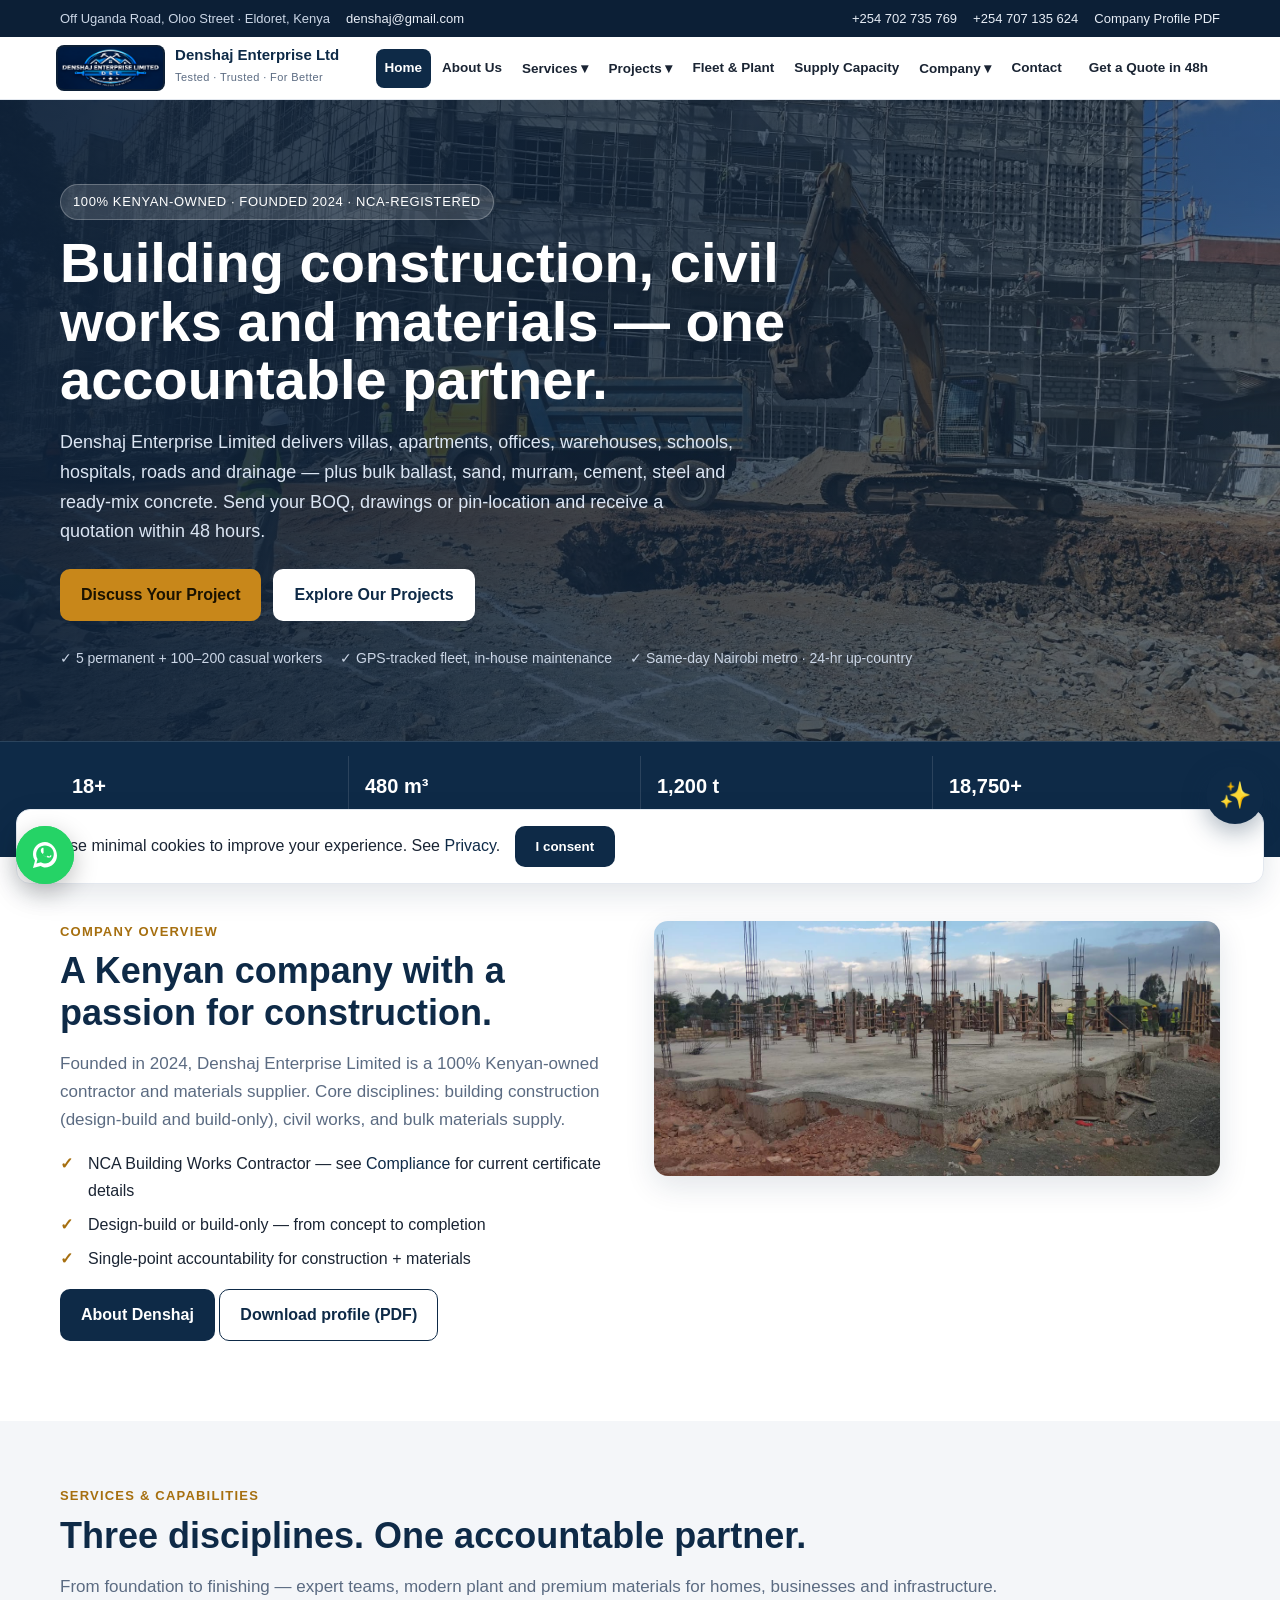
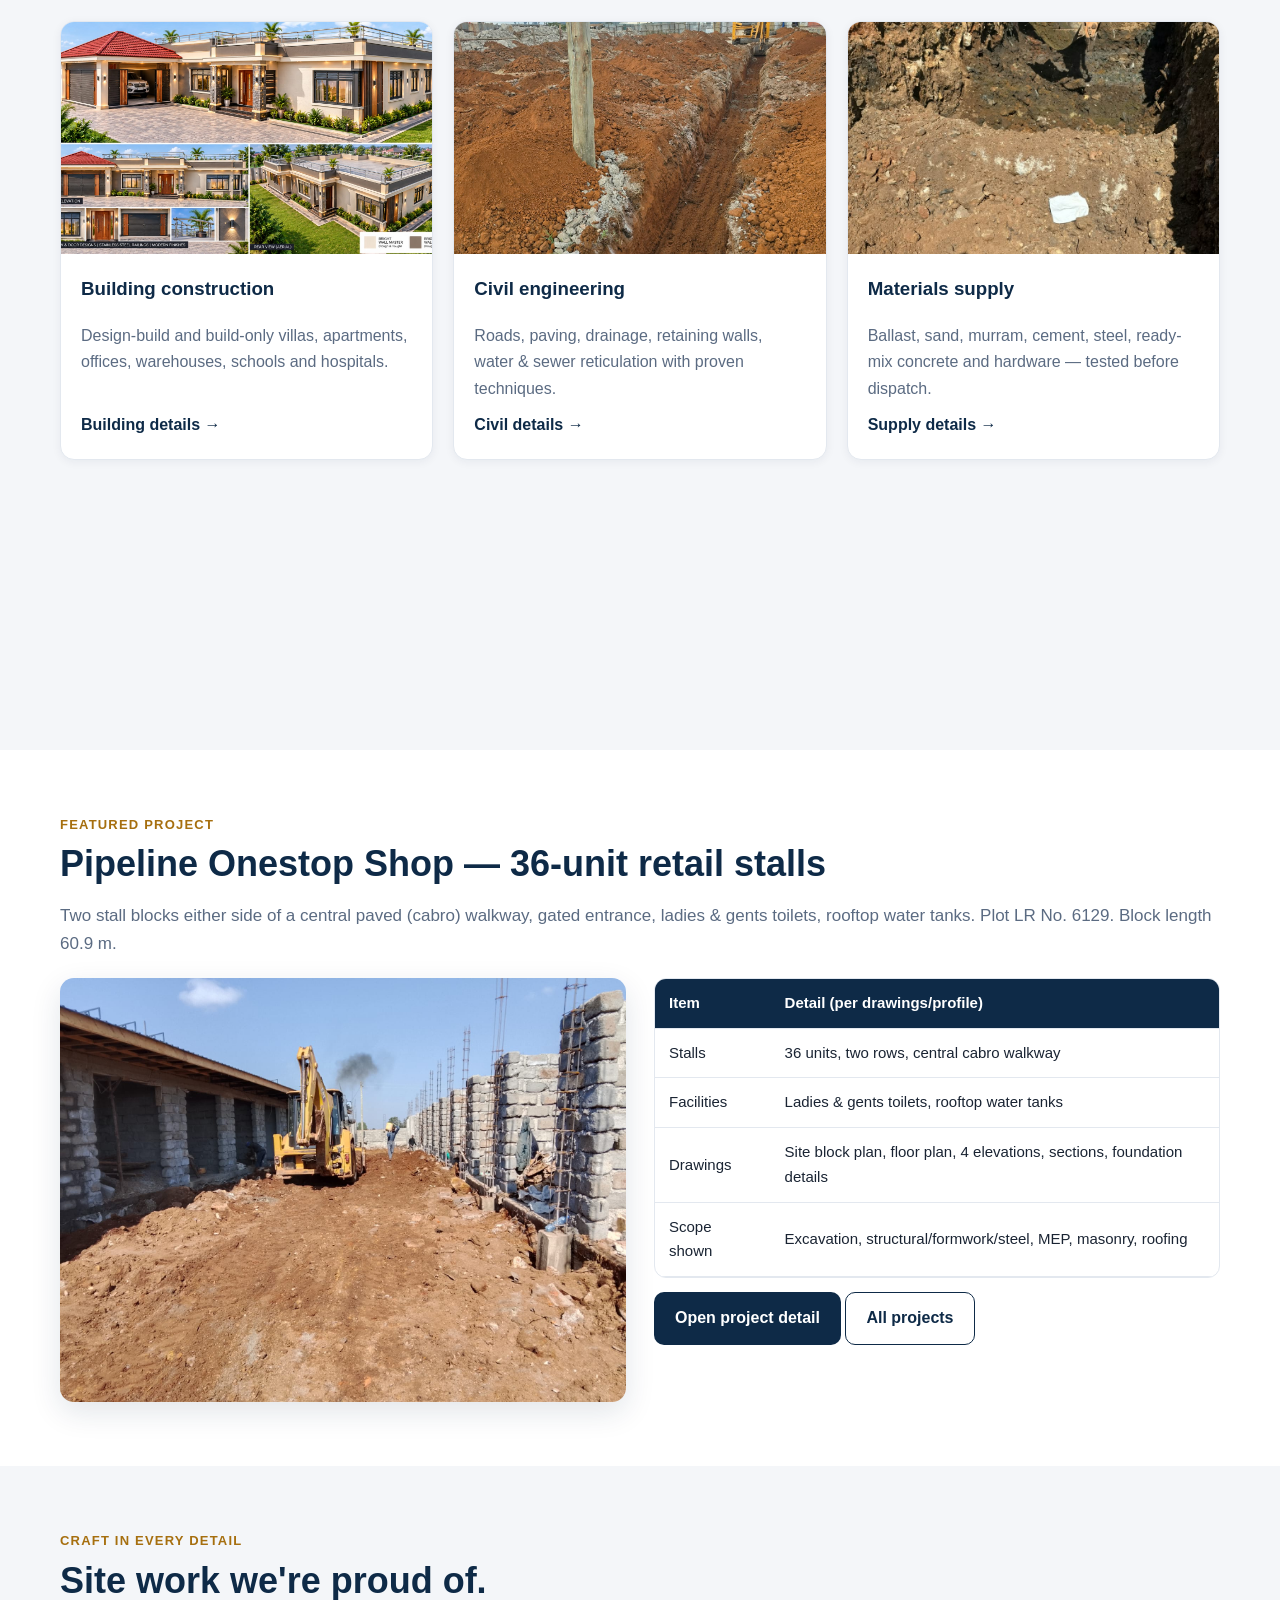
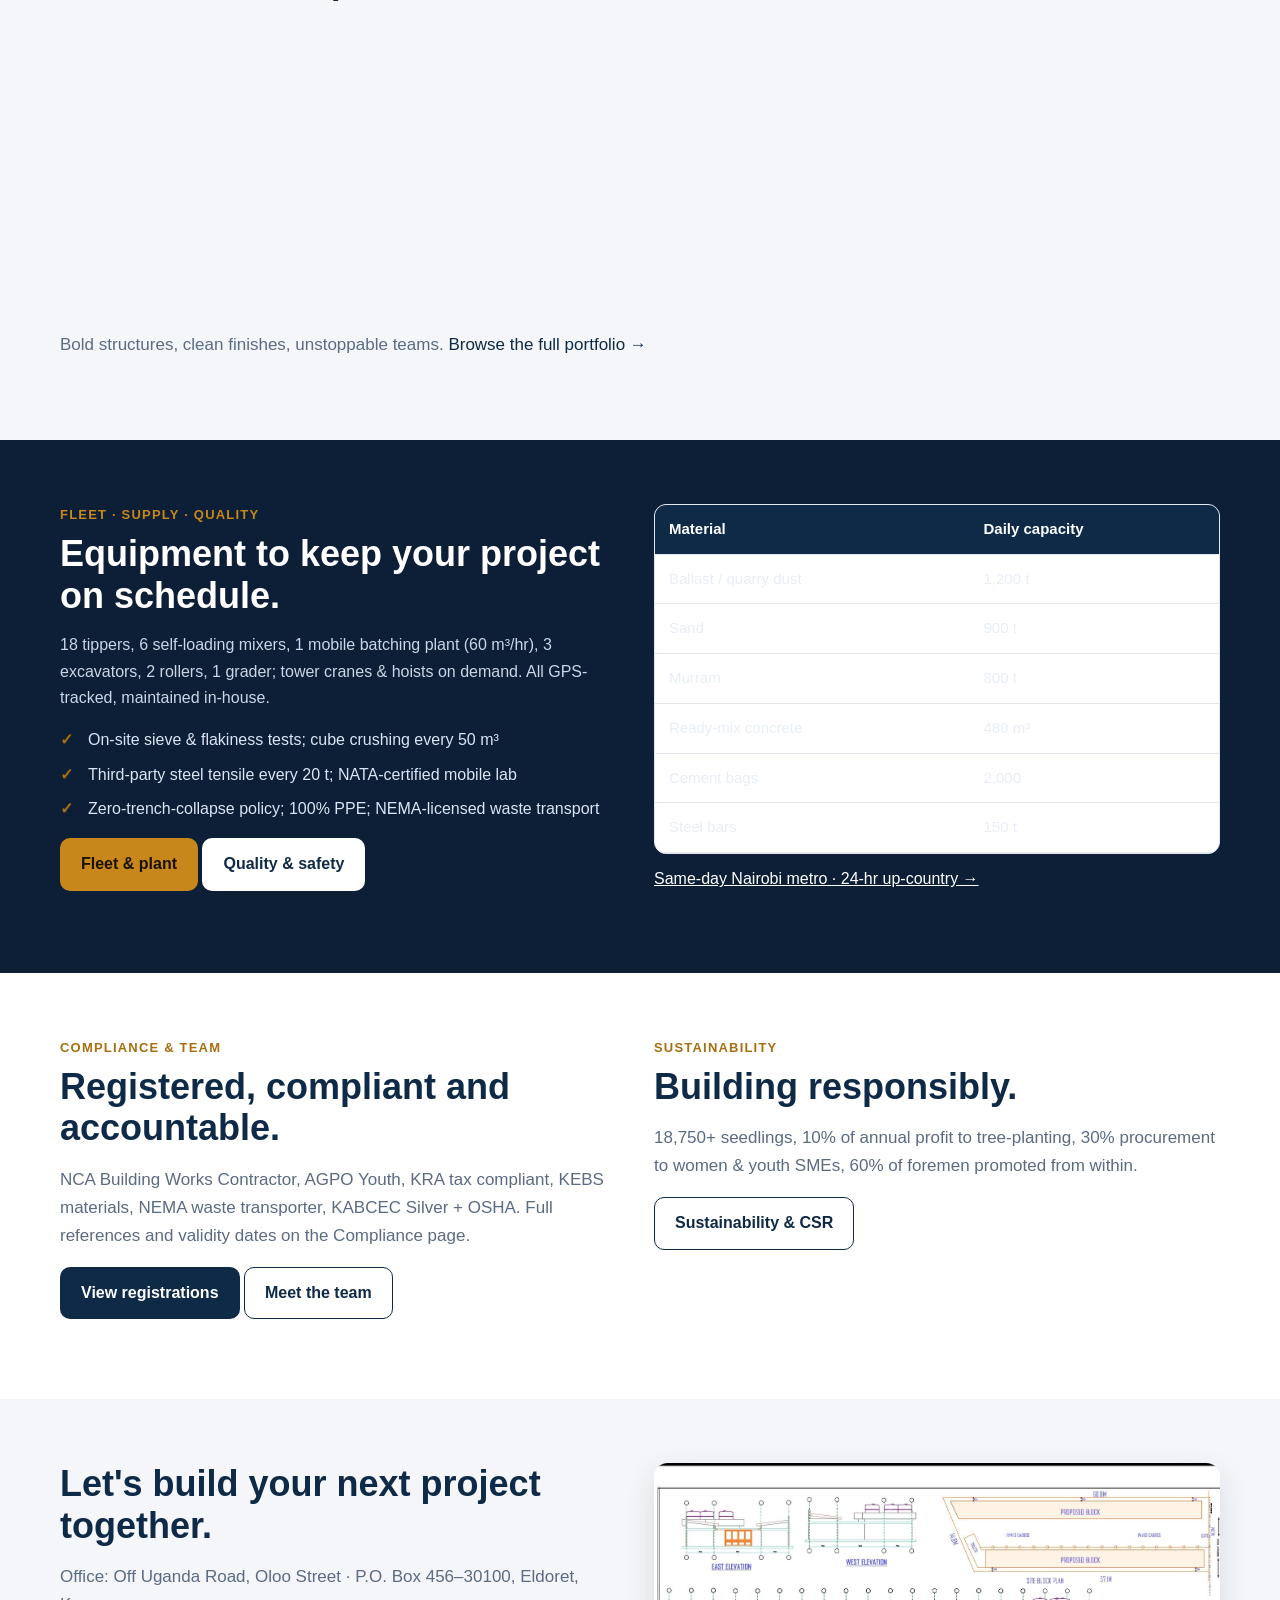
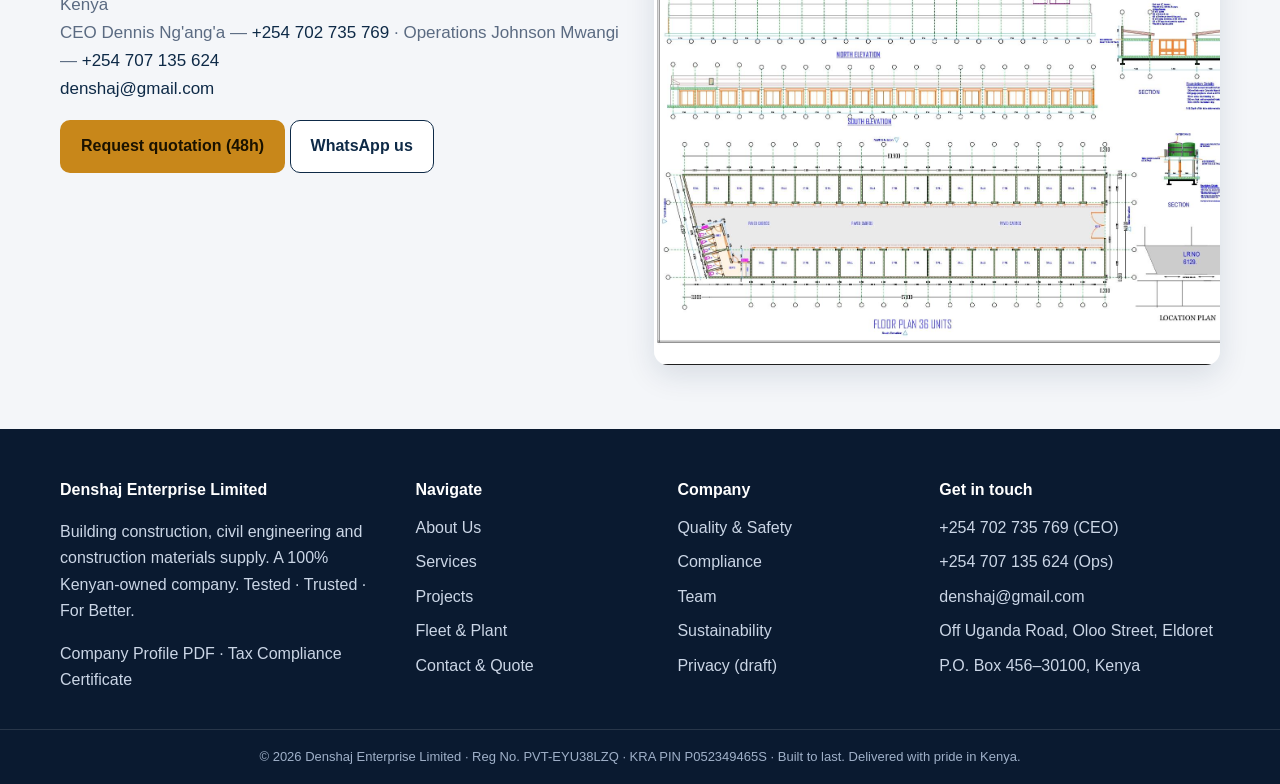
==== index.html @ f6a460dc "Denshaj Enterprise website: premium multi-page site with logo, NCA + AGPO + TCC certs, WhatsApp + AI" ====
<!doctype html>
<html lang="en-KE">
<head>
<meta charset="utf-8">
<meta name="viewport" content="width=device-width,initial-scale=1">
<title>Denshaj Enterprise Limited | Building Construction, Civil Engineering & Materials Supply in Kenya</title>
<meta name="description" content="Denshaj Enterprise Limited is a 100% Kenyan-owned NCA-registered contractor for building construction, civil works and bulk materials supply. Villas, apartments, offices, warehouses, schools, hospitals, roads and drainage. Eldoret, Kenya. Quotation within 48 hours.">
<link rel="icon" href="assets/img/denshaj-logo.png">
<link rel="stylesheet" href="css/style.css">
<meta property="og:title" content="Denshaj Enterprise Limited — Tested · Trusted · For Better">
<meta property="og:description" content="Building construction, civil engineering and construction materials supply. A 100% Kenyan-owned company.">
<meta property="og:type" content="website">
<meta property="og:image" content="assets/img/large-site-tipper-excavator.jpg">
<link rel="canonical" href="https://www.denshaj.co.ke/index.html">
<script type="application/ld+json">{"@context":"https://schema.org","@type":"GeneralContractor","name":"Denshaj Enterprise Limited","slogan":"Tested · Trusted · For Better","foundingDate":"2024","email":"denshaj@gmail.com","telephone":"+254702735769","address":{"@type":"PostalAddress","streetAddress":"Off Uganda Road, Oloo Street","addressLocality":"Eldoret","postalCode":"30100","addressCountry":"KE"},"areaServed":"Kenya"}</script>
</head>
<body>
<a class="skip" href="#main">Skip to content</a>
<div class="topbar"><div class="container">
<div class="tb-left"><span>Off Uganda Road, Oloo Street · Eldoret, Kenya</span><a href="mailto:denshaj@gmail.com">denshaj@gmail.com</a></div>
<div class="tb-right"><a href="tel:+254702735769">+254 702 735 769</a><a href="tel:+254707135624">+254 707 135 624</a><a href="assets/docs/Denshaj-Enterprise-Profile-2026.pdf">Company Profile PDF</a></div>
</div></div>
<header class="site-header"><div class="header-inner">
<a class="brand" href="index.html" aria-label="Denshaj Enterprise Limited home"><img class="brand-logo" src="assets/img/denshaj-logo.png" alt="Denshaj Enterprise Limited logo"><span class="brand-text"><strong>Denshaj Enterprise Ltd</strong><small>Tested · Trusted · For Better</small></span></a>
<button class="hamburger" id="navToggle" aria-expanded="false" aria-controls="mainNav" aria-label="Open menu">☰</button>
<nav class="main" id="mainNav" aria-label="Primary"><ul>
<li><a href="index.html">Home</a></li>
<li><a href="about.html">About Us</a></li>
<li class="has-drop"><button class="dropbtn" aria-expanded="false" aria-haspopup="true">Services ▾</button><div class="dropdown">
<a href="services.html">All services</a><a href="services.html#building">Building construction</a><a href="services.html#civil">Civil engineering</a><a href="services.html#materials">Materials supply</a><a href="services.html#mep">MEP services</a><a href="services.html#excavation">Excavation works</a><a href="services.html#structural">Structural, formwork & steel</a></div></li>
<li class="has-drop"><button class="dropbtn" aria-expanded="false" aria-haspopup="true">Projects ▾</button><div class="dropdown"><a href="projects.html">All projects</a><a href="project-pipeline.html">Pipeline Onestop Shop · 36 units</a><a href="projects.html#residential">Residential & design</a><a href="projects.html#structural">Structural & high-rise</a></div></li>
<li><a href="fleet.html">Fleet & Plant</a></li>
<li><a href="supply.html">Supply Capacity</a></li>
<li class="has-drop"><button class="dropbtn" aria-expanded="false" aria-haspopup="true">Company ▾</button><div class="dropdown"><a href="quality-safety.html">Quality & Safety</a><a href="compliance.html">Compliance</a><a href="team.html">Management & Team</a><a href="sustainability.html">Sustainability & CSR</a></div></li>
<li><a href="contact.html">Contact</a></li>
<li><a class="btn btn-primary" href="contact.html#quote" style="padding:10px 16px">Get a Quote in 48h</a></li>
</ul></nav>
</div></header>
<main id="main">
<section class="hero" aria-label="Introduction">
<div class="hero-media"><img src="assets/img/large-site-tipper-excavator.jpg" alt="Denshaj active construction site with tipper truck and Hyundai excavator in front of scaffolded multi-storey building" fetchpriority="high"></div>
<div class="hero-overlay" aria-hidden="true"></div>
<div class="hero-content">
<span class="eyebrow">100% Kenyan-owned · Founded 2024 · NCA-registered</span>
<h1>Building construction, civil works and materials — one accountable partner.</h1>
<p class="lead">Denshaj Enterprise Limited delivers villas, apartments, offices, warehouses, schools, hospitals, roads and drainage — plus bulk ballast, sand, murram, cement, steel and ready-mix concrete. Send your BOQ, drawings or pin-location and receive a quotation within 48 hours.</p>
<div class="hero-cta"><a class="btn btn-primary" href="contact.html#quote">Discuss Your Project</a><a class="btn btn-light" href="projects.html">Explore Our Projects</a></div>
<div class="hero-meta"><span>✓ 5 permanent + 100–200 casual workers</span><span>✓ GPS-tracked fleet, in-house maintenance</span><span>✓ Same-day Nairobi metro · 24-hr up-country</span></div>
</div>
</section>
<div class="strip" aria-label="Key figures"><div class="container">
<div><strong>18+</strong><span>Tippers (24-ton)</span></div>
<div><strong>480 m³</strong><span>Ready-mix / day</span></div>
<div><strong>1,200 t</strong><span>Ballast / day</span></div>
<div><strong>18,750+</strong><span>Trees planted</span></div>
</div></div>

<section class="section"><div class="container grid2">
<div data-reveal>
<div class="kicker">Company overview</div>
<h2>A Kenyan company with a passion for construction.</h2>
<p class="lead">Founded in 2024, Denshaj Enterprise Limited is a 100% Kenyan-owned contractor and materials supplier. Core disciplines: building construction (design-build and build-only), civil works, and bulk materials supply.</p>
<ul class="check"><li>NCA Building Works Contractor — see <a href="compliance.html">Compliance</a> for current certificate details</li><li>Design-build or build-only — from concept to completion</li><li>Single-point accountability for construction + materials</li></ul>
<p><a class="btn btn-dark" href="about.html">About Denshaj</a> <a class="btn btn-outline" href="assets/docs/Denshaj-Enterprise-Profile-2026.pdf">Download profile (PDF)</a></p>
</div>
<div class="split-img" data-reveal><img src="assets/img/foundation-slab-columns.jpg" alt="Foundation slab with reinforcement starter bars and column formwork, site team in high-visibility PPE" loading="lazy"></div>
</div></section>

<section class="section soft"><div class="container">
<div class="kicker">Services & capabilities</div>
<h2>Three disciplines. One accountable partner.</h2>
<p class="lead">From foundation to finishing — expert teams, modern plant and premium materials for homes, businesses and infrastructure.</p>
<div class="grid3" style="margin-top:20px">
<article class="card" data-reveal><img src="assets/img/residential-design-render.jpg" alt="Modern residential villa front elevation and rear aerial design render" loading="lazy"><div class="card-body"><h3>Building construction</h3><p>Design-build and build-only villas, apartments, offices, warehouses, schools and hospitals.</p><a class="card-link" href="services.html#building">Building details →</a></div></article>
<article class="card" data-reveal><img src="assets/img/excavation-trench-works.jpg" alt="Excavation trench works with backhoe loader levelling red soil" loading="lazy"><div class="card-body"><h3>Civil engineering</h3><p>Roads, paving, drainage, retaining walls, water & sewer reticulation with proven techniques.</p><a class="card-link" href="services.html#civil">Civil details →</a></div></article>
<article class="card" data-reveal><img src="assets/img/excavator-foundation-pit.jpg" alt="Hyundai excavator working in a foundation excavation with site supervisors" loading="lazy"><div class="card-body"><h3>Materials supply</h3><p>Ballast, sand, murram, cement, steel, ready-mix concrete and hardware — tested before dispatch.</p><a class="card-link" href="services.html#materials">Supply details →</a></div></article>
</div>
<div class="grid3" style="margin-top:20px">
<article class="card" data-reveal><div class="card-body"><h3>Excavation works</h3><p>Earthworks, levelling and foundation excavation with own excavators, tippers and GPS tracking.</p><a class="card-link" href="services.html#excavation">Excavation →</a></div></article>
<article class="card" data-reveal><div class="card-body"><h3>Structural · Formwork · Steel fixing</h3><p>Foundation slabs, columns, beams, column formwork, reinforcement and roof waterproofing.</p><a class="card-link" href="services.html#structural">Structural →</a></div></article>
<article class="card" data-reveal><div class="card-body"><h3>MEP services</h3><p>Mechanical, electrical and plumbing — e.g. toilets and rooftop water tanks on Pipeline scheme.</p><a class="card-link" href="services.html#mep">MEP →</a></div></article>
</div>
</div></section>

<section class="section"><div class="container">
<div class="kicker">Featured project</div>
<h2>Pipeline Onestop Shop — 36-unit retail stalls</h2>
<p class="lead">Two stall blocks either side of a central paved (cabro) walkway, gated entrance, ladies & gents toilets, rooftop water tanks. Plot LR No. 6129. Block length 60.9 m.</p>
<div class="grid2" style="margin-top:20px">
<div class="split-img"><img src="assets/img/pipeline-stalls-masonry.jpg" alt="Pipeline Onestop Shop stall blocks under construction with backhoe loader on central access" loading="lazy"></div>
<div><div class="table-wrap"><table><tr><th>Item</th><th>Detail (per drawings/profile)</th></tr>
<tr><td>Stalls</td><td>36 units, two rows, central cabro walkway</td></tr>
<tr><td>Facilities</td><td>Ladies & gents toilets, rooftop water tanks</td></tr>
<tr><td>Drawings</td><td>Site block plan, floor plan, 4 elevations, sections, foundation details</td></tr>
<tr><td>Scope shown</td><td>Excavation, structural/formwork/steel, MEP, masonry, roofing</td></tr></table></div>
<p style="margin-top:14px"><a class="btn btn-dark" href="project-pipeline.html">Open project detail</a> <a class="btn btn-outline" href="projects.html">All projects</a></p></div>
</div>
</div></section>

<section class="section soft"><div class="container">
<div class="kicker">Craft in every detail</div><h2>Site work we're proud of.</h2>
<div class="gallery" style="margin-top:18px">
<figure class="g-item" data-cat="structural" data-reveal><a href="assets/img/column-formwork-casting.jpg" data-lightbox data-full="assets/img/column-formwork-casting.jpg"><img src="assets/img/column-formwork-casting.jpg" alt="Column formwork and casting preparation with workers in PPE" loading="lazy"></a><figcaption>Column formwork — structural works</figcaption></figure>
<figure class="g-item" data-cat="structural" data-reveal><a href="assets/img/roof-waterproofing-membrane.jpg" data-lightbox data-full="assets/img/roof-waterproofing-membrane.jpg"><img src="assets/img/roof-waterproofing-membrane.jpg" alt="Torch-on bituminous roof waterproofing membrane rolls on roof slab" loading="lazy"></a><figcaption>Roof waterproofing — torch-on membrane</figcaption></figure>
<figure class="g-item" data-cat="civil" data-reveal><a href="assets/img/multistorey-building-urban.jpg" data-lightbox data-full="assets/img/multistorey-building-urban.jpg"><img src="assets/img/multistorey-building-urban.jpg" alt="Multi-storey building with arched windows during construction in dense urban setting" loading="lazy"></a><figcaption>Multi-storey structure — urban site</figcaption></figure>
</div>
<p class="lead" style="margin-top:14px">Bold structures, clean finishes, unstoppable teams. <a href="projects.html">Browse the full portfolio →</a></p>
</div></section>

<section class="section dark"><div class="container grid2">
<div><div class="kicker" style="color:var(--accent)">Fleet · Supply · Quality</div>
<h2>Equipment to keep your project on schedule.</h2>
<p style="color:#cbd6e6">18 tippers, 6 self-loading mixers, 1 mobile batching plant (60 m³/hr), 3 excavators, 2 rollers, 1 grader; tower cranes & hoists on demand. All GPS-tracked, maintained in-house.</p>
<ul class="check" style="color:#dbe5f3"><li>On-site sieve & flakiness tests; cube crushing every 50 m³</li><li>Third-party steel tensile every 20 t; NATA-certified mobile lab</li><li>Zero-trench-collapse policy; 100% PPE; NEMA-licensed waste transport</li></ul>
<p><a class="btn btn-primary" href="fleet.html">Fleet & plant</a> <a class="btn btn-light" href="quality-safety.html">Quality & safety</a></p></div>
<div><div class="table-wrap"><table><tr><th>Material</th><th>Daily capacity</th></tr><tr><td>Ballast / quarry dust</td><td>1,200 t</td></tr><tr><td>Sand</td><td>900 t</td></tr><tr><td>Murram</td><td>800 t</td></tr><tr><td>Ready-mix concrete</td><td>480 m³</td></tr><tr><td>Cement bags</td><td>2,000</td></tr><tr><td>Steel bars</td><td>150 t</td></tr></table></div><p style="margin-top:12px"><a href="supply.html" style="color:#fff;text-decoration:underline">Same-day Nairobi metro · 24-hr up-country →</a></p></div>
</div></section>

<section class="section"><div class="container grid2">
<div><div class="kicker">Compliance & team</div><h2>Registered, compliant and accountable.</h2><p class="lead">NCA Building Works Contractor, AGPO Youth, KRA tax compliant, KEBS materials, NEMA waste transporter, KABCEC Silver + OSHA. Full references and validity dates on the Compliance page.</p><p><a class="btn btn-dark" href="compliance.html">View registrations</a> <a class="btn btn-outline" href="team.html">Meet the team</a></p></div>
<div><div class="kicker">Sustainability</div><h2>Building responsibly.</h2><p class="lead">18,750+ seedlings, 10% of annual profit to tree-planting, 30% procurement to women & youth SMEs, 60% of foremen promoted from within.</p><p><a class="btn btn-outline" href="sustainability.html">Sustainability & CSR</a></p></div>
</div></section>

<section class="section soft"><div class="container grid2">
<div><h2>Let's build your next project together.</h2><p class="lead">Office: Off Uganda Road, Oloo Street · P.O. Box 456–30100, Eldoret, Kenya<br>CEO Dennis Ng'ang'a — <a href="tel:+254702735769">+254 702 735 769</a> · Operations Johnson Mwangi — <a href="tel:+254707135624">+254 707 135 624</a><br><a href="mailto:denshaj@gmail.com">denshaj@gmail.com</a></p><p><a class="btn btn-primary" href="contact.html#quote">Request quotation (48h)</a> <a class="btn btn-outline" href="https://wa.me/254702735769" target="_blank" rel="noopener">WhatsApp us</a></p></div>
<div class="split-img"><img src="assets/img/pipeline-technical-drawings.jpg" alt="Pipeline Onestop Shop technical drawing sheet with site block plan, floor plan and elevations" loading="lazy"></div>
</div></section>
</main>
<footer><div class="foot-grid">
<div><h4>Denshaj Enterprise Limited</h4><p>Building construction, civil engineering and construction materials supply. A 100% Kenyan-owned company. Tested · Trusted · For Better.</p><p><a href="assets/docs/Denshaj-Enterprise-Profile-2026.pdf">Company Profile PDF</a> · <a href="assets/docs/Tax-Compliance-Certificate.pdf">Tax Compliance Certificate</a></p></div>
<div><h4>Navigate</h4><ul><li><a href="about.html">About Us</a></li><li><a href="services.html">Services</a></li><li><a href="projects.html">Projects</a></li><li><a href="fleet.html">Fleet & Plant</a></li><li><a href="contact.html">Contact & Quote</a></li></ul></div>
<div><h4>Company</h4><ul><li><a href="quality-safety.html">Quality & Safety</a></li><li><a href="compliance.html">Compliance</a></li><li><a href="team.html">Team</a></li><li><a href="sustainability.html">Sustainability</a></li><li><a href="privacy.html">Privacy (draft)</a></li></ul></div>
<div><h4>Get in touch</h4><ul><li><a href="tel:+254702735769">+254 702 735 769 (CEO)</a></li><li><a href="tel:+254707135624">+254 707 135 624 (Ops)</a></li><li><a href="mailto:denshaj@gmail.com">denshaj@gmail.com</a></li><li>Off Uganda Road, Oloo Street, Eldoret</li><li>P.O. Box 456–30100, Kenya</li></ul></div>
</div><div class="foot-bottom">© <span data-year>2026</span> Denshaj Enterprise Limited · Reg No. PVT-EYU38LZQ · KRA PIN P052349465S · Built to last. Delivered with pride in Kenya.</div></footer>
<div class="lightbox" id="lightbox" role="dialog" aria-label="Image viewer"><img id="lightboxImg" src="" alt=""></div>
<div class="cookie" id="cookieBar" role="dialog" aria-label="Cookies">We use minimal cookies to improve your experience. See <a href="privacy.html">Privacy</a>. <button class="btn btn-dark" id="cookieOk" style="margin-left:10px">I consent</button></div>
<button class="backtop" id="backTop" aria-label="Back to top">↑</button>
<script src="js/main.js"></script>
</body></html>
---- css/style.css ----
:root{
  --navy:#0e2a47; --navy-2:#132f4d; --ink:#1a2433; --muted:#5b6b82;
  --line:#e3e8ef; --bg:#ffffff; --bg-soft:#f4f6f9; --bg-dark:#0c1f36;
  --accent:#c8871a; --accent-2:#a66f0f; --red:#a6192e;
  --radius:14px; --max:1200px; --shadow:0 10px 30px rgba(14,42,71,.12);
  --font: "Inter","Segoe UI",-apple-system,BlinkMacSystemFont,Roboto,Helvetica,Arial,sans-serif;
}
*{box-sizing:border-box}
html{scroll-behavior:smooth}
body{margin:0;font-family:var(--font);color:var(--ink);line-height:1.65;background:var(--bg);font-size:16px}
img{max-width:100%;height:auto;display:block}
a{color:var(--navy);text-decoration:none}
a:hover{color:var(--accent-2)}
.container{max-width:var(--max);margin:0 auto;padding:0 20px}
.skip{position:absolute;left:-9999px;top:0;background:#000;color:#fff;padding:8px 14px;z-index:200}
.skip:focus{left:8px;top:8px}
/* utility topbar */
.topbar{background:var(--bg-dark);color:#cbd6e6;font-size:13px}
.topbar .container{display:flex;justify-content:space-between;align-items:center;gap:12px;padding-top:8px;padding-bottom:8px;flex-wrap:wrap}
.topbar a{color:#e8eef7}.topbar a:hover{color:#fff}
.topbar .tb-left,.topbar .tb-right{display:flex;gap:16px;align-items:center;flex-wrap:wrap}
/* header — compact fit */
.site-header{position:sticky;top:0;z-index:100;background:#fff;border-bottom:1px solid var(--line)}
.header-inner{display:flex;align-items:center;gap:12px;padding:8px 16px;max-width:var(--max);margin:0 auto}
.brand{display:flex;align-items:center;gap:10px;flex-shrink:0}
.brand-logo{height:46px;width:auto;border-radius:8px;background:var(--bg-dark);padding:2px}
.brand-mark{width:40px;height:40px;border-radius:10px;background:var(--navy);color:#fff;display:grid;place-items:center;font-weight:800;font-size:18px;letter-spacing:.5px}
.brand-mark span{color:var(--accent)}
.brand-text strong{display:block;font-size:15px;line-height:1.1;color:var(--navy);white-space:nowrap}
.brand-text small{color:var(--muted);font-size:11px;letter-spacing:.4px;white-space:nowrap}
nav.main{margin-left:auto;min-width:0}
nav.main ul{display:flex;gap:2px;list-style:none;margin:0;padding:0;align-items:center;flex-wrap:nowrap}
nav.main a,nav.main button.dropbtn{display:block;padding:8px 9px;border-radius:8px;color:var(--ink);font-weight:600;font-size:13.5px;background:none;border:0;cursor:pointer;white-space:nowrap}
nav.main a:hover,nav.main button.dropbtn:hover{background:var(--bg-soft);color:var(--navy)}
nav.main a.active{background:var(--navy);color:#fff}
.has-drop{position:relative}
.dropdown{position:absolute;top:100%;left:0;min-width:260px;background:#fff;border:1px solid var(--line);border-radius:12px;box-shadow:var(--shadow);padding:8px;display:none}
.has-drop.open .dropdown{display:block}
.dropdown a{display:block;padding:10px 12px;font-weight:500}
.btn{display:inline-block;padding:12px 20px;border-radius:10px;font-weight:700;border:1px solid transparent;cursor:pointer}
.btn-primary{background:var(--accent);color:#1a1200}
.btn-primary:hover{background:var(--accent-2);color:#fff}
.btn-dark{background:var(--navy);color:#fff}
.btn-dark:hover{background:var(--navy-2)}
.btn-outline{border-color:var(--navy);color:var(--navy);background:#fff}
.btn-outline:hover{background:var(--navy);color:#fff}
.btn-light{background:#fff;color:var(--navy)}
.hamburger{display:none;margin-left:auto;background:none;border:1px solid var(--line);border-radius:10px;padding:10px 12px;font-size:18px}
/* hero — large corporate banner */
.hero{position:relative;background:var(--bg-dark);color:#fff;overflow:hidden}
.hero-media{position:absolute;inset:0}
.hero-media img{width:100%;height:100%;object-fit:cover;opacity:.55}
.hero-overlay{position:absolute;inset:0;background:linear-gradient(90deg,rgba(12,31,54,.88) 0%,rgba(12,31,54,.55) 55%,rgba(12,31,54,.25) 100%)}
.hero-content{position:relative;padding:84px 20px 70px;max-width:var(--max);margin:0 auto}
.eyebrow{display:inline-block;background:rgba(255,255,255,.14);border:1px solid rgba(255,255,255,.25);padding:6px 12px;border-radius:999px;font-size:13px;letter-spacing:.6px;text-transform:uppercase;margin-bottom:14px}
.hero h1{font-size:clamp(32px,5vw,56px);line-height:1.05;margin:0 0 14px;max-width:760px}
.hero p.lead{font-size:18px;max-width:680px;color:#dbe5f3}
.hero-cta{display:flex;gap:12px;flex-wrap:wrap;margin-top:22px}
.hero-meta{display:flex;gap:18px;flex-wrap:wrap;margin-top:26px;font-size:14px;color:#cbd6e6}
/* stats strip */
.strip{background:var(--navy);color:#e8eef7;border-top:1px solid rgba(255,255,255,.12)}
.strip .container{display:grid;grid-template-columns:repeat(4,1fr);gap:0}
.strip div{padding:14px 16px;border-left:1px solid rgba(255,255,255,.12)}
.strip div:first-child{border-left:0}
.strip strong{display:block;font-size:20px;color:#fff}
.strip span{font-size:13px;color:#b9c7dc}
/* sections */
.section{padding:64px 0}
.section.soft{background:var(--bg-soft)}
.section.dark{background:var(--bg-dark);color:#e8eef7}
.section.dark h2,.section.dark h3{color:#fff}
h2{font-size:clamp(26px,3.4vw,36px);line-height:1.15;color:var(--navy);margin:0 0 12px}
h3{color:var(--navy);margin:0 0 8px}
.kicker{color:var(--accent-2);font-weight:800;letter-spacing:1.2px;text-transform:uppercase;font-size:13px;margin-bottom:8px}
.lead{color:var(--muted);font-size:17px}
.grid2{display:grid;grid-template-columns:1fr 1fr;gap:28px;align-items:start}
.grid3{display:grid;grid-template-columns:repeat(3,1fr);gap:20px}
.grid4{display:grid;grid-template-columns:repeat(4,1fr);gap:16px}
.card{background:#fff;border:1px solid var(--line);border-radius:var(--radius);overflow:hidden;box-shadow:0 2px 10px rgba(14,42,71,.06);display:flex;flex-direction:column}
.card img{aspect-ratio:16/10;object-fit:cover;width:100%}
.card-body{padding:20px;display:flex;flex-direction:column;gap:10px;flex:1}
.card-body p{margin:0;color:var(--muted)}
.card-link{margin-top:auto;font-weight:700;color:var(--navy)}
.split-img{border-radius:var(--radius);overflow:hidden;box-shadow:var(--shadow)}
.split-img img{width:100%;height:100%;object-fit:cover}
.stat-grid{display:grid;grid-template-columns:repeat(4,1fr);gap:16px;margin-top:24px}
.stat{background:#fff;border:1px solid var(--line);border-radius:12px;padding:18px}
.stat strong{font-size:28px;color:var(--navy);display:block;line-height:1}
.stat span{color:var(--muted);font-size:14px}
.table-wrap{overflow:auto;border:1px solid var(--line);border-radius:12px;background:#fff}
table{width:100%;border-collapse:collapse;font-size:15px}
th,td{text-align:left;padding:12px 14px;border-bottom:1px solid var(--line)}
th{background:var(--navy);color:#fff}
.badge{display:inline-block;background:#eef3f9;border:1px solid var(--line);color:var(--navy);border-radius:999px;padding:4px 10px;font-size:13px;font-weight:700}
ul.check{list-style:none;padding:0;margin:12px 0}
ul.check li{padding-left:28px;position:relative;margin:8px 0}
ul.check li::before{content:"✓";position:absolute;left:0;top:0;color:var(--accent-2);font-weight:800}
/* gallery / filters */
.filters{display:flex;gap:10px;flex-wrap:wrap;margin:18px 0}
.filters button{border:1px solid var(--line);background:#fff;padding:9px 14px;border-radius:999px;cursor:pointer;font-weight:600}
.filters button.active{background:var(--navy);color:#fff;border-color:var(--navy)}
.gallery{display:grid;grid-template-columns:repeat(3,1fr);gap:16px}
.g-item{border-radius:12px;overflow:hidden;border:1px solid var(--line);background:#fff;cursor:pointer}
.g-item img{aspect-ratio:4/3;object-fit:cover;width:100%}
.g-item figcaption{padding:10px 12px;font-size:14px;color:var(--muted)}
/* forms */
form.enquiry{background:#fff;border:1px solid var(--line);border-radius:var(--radius);padding:24px;box-shadow:var(--shadow)}
label{font-weight:600;display:block;margin:12px 0 6px}
input,select,textarea{width:100%;padding:12px;border:1px solid var(--line);border-radius:10px;font:inherit}
input:focus,select:focus,textarea:focus{outline:3px solid rgba(200,135,26,.3);border-color:var(--accent)}
.error{color:#9b1c1c;font-size:14px}.success{background:#e6f4ea;border:1px solid #a3d9b1;color:#14532d;padding:12px;border-radius:10px;margin-top:12px}
/* footer */
footer{background:#0a1a30;color:#cbd6e6;margin-top:0}
.foot-grid{max-width:var(--max);margin:0 auto;padding:48px 20px 20px;display:grid;grid-template-columns:1.4fr 1fr 1fr 1.2fr;gap:28px}
footer h4{color:#fff;margin:0 0 12px;font-size:16px}
footer a{color:#cbd6e6}footer a:hover{color:#fff}
footer ul{list-style:none;margin:0;padding:0}footer li{margin:8px 0}
.foot-bottom{border-top:1px solid rgba(255,255,255,.12);padding:16px 20px;text-align:center;font-size:13px;color:#9fb0c8}
/* utilities */
.breadcrumb{font-size:14px;color:var(--muted);margin:0 0 12px}
.page-hero{background:var(--bg-dark);color:#fff;padding:56px 0;position:relative;overflow:hidden}
.page-hero img.bg{position:absolute;inset:0;width:100%;height:100%;object-fit:cover;opacity:.28}
.page-hero .container{position:relative}
.lightbox{position:fixed;inset:0;background:rgba(0,0,0,.8);display:none;place-items:center;z-index:300;padding:20px}
.lightbox.open{display:grid}
.lightbox img{max-height:82vh;border-radius:12px}
.cookie{position:fixed;left:16px;right:16px;bottom:16px;background:#fff;border:1px solid var(--line);border-radius:14px;box-shadow:var(--shadow);padding:16px;display:none;z-index:250}
.cookie.show{display:block}
.backtop{position:fixed;right:16px;bottom:16px;background:var(--navy);color:#fff;border:0;border-radius:50%;width:48px;height:48px;display:none;cursor:pointer;font-size:20px;z-index:200}
.backtop.show{display:block}
:focus-visible{outline:3px solid var(--accent);outline-offset:2px}
@media (max-width:980px){
  .grid2,.grid3,.foot-grid{grid-template-columns:1fr 1fr}
  .grid4,.stat-grid,.strip .container{grid-template-columns:1fr 1fr}
  .gallery{grid-template-columns:1fr 1fr}
  nav.main{display:none}
  nav.main.open{display:block;position:absolute;top:100%;left:0;right:0;background:#fff;border-bottom:1px solid var(--line);padding:10px}
  nav.main.open ul{flex-direction:column;align-items:stretch}
  .dropdown{position:static;box-shadow:none;border:0}
  .hamburger{display:block}
}
@media (max-width:600px){
  .grid2,.grid3,.grid4,.stat-grid,.foot-grid,.gallery,.strip .container{grid-template-columns:1fr}
  .section{padding:44px 0}
  .hero-content{padding:56px 20px 44px}
}
@media (prefers-reduced-motion:reduce){
  html{scroll-behavior:auto}*{animation:none!important;transition:none!important}
}
/* floating WhatsApp */
.wa-float{position:fixed;left:16px;bottom:16px;z-index:260;width:58px;height:58px;border-radius:50%;background:#25D366;display:grid;place-items:center;box-shadow:0 8px 24px rgba(0,0,0,.25);transition:transform .2s ease}
.wa-float:hover{transform:scale(1.06)}
.wa-float svg{width:32px;height:32px;fill:#fff}
.wa-pulse{position:absolute;inset:0;border-radius:50%;border:2px solid #25D366;animation:pulse 2s infinite}
@keyframes pulse{0%{transform:scale(1);opacity:.8}100%{transform:scale(1.35);opacity:0}}
/* AI assistant */
.ai-float{position:fixed;right:16px;bottom:76px;z-index:260;display:flex;flex-direction:column;align-items:flex-end;gap:10px}
.ai-btn{width:58px;height:58px;border-radius:50%;border:0;background:var(--navy);color:#fff;font-size:26px;cursor:pointer;box-shadow:0 8px 24px rgba(14,42,71,.35);display:grid;place-items:center}
.ai-btn:hover{background:var(--navy-2)}
.ai-panel{width:min(360px,calc(100vw - 32px));height:480px;max-height:70vh;background:#fff;border:1px solid var(--line);border-radius:16px;box-shadow:0 20px 60px rgba(0,0,0,.25);display:none;flex-direction:column;overflow:hidden}
.ai-panel.open{display:flex}
.ai-head{background:var(--navy);color:#fff;padding:14px 16px;display:flex;align-items:center;gap:10px}
.ai-head strong{display:block;font-size:15px}.ai-head small{color:#b9c7dc;font-size:12px}
.ai-dot{width:10px;height:10px;border-radius:50%;background:#22c55e;flex-shrink:0}
.ai-body{flex:1;overflow:auto;padding:14px;display:flex;flex-direction:column;gap:10px;background:#f8fafc}
.ai-msg{max-width:85%;padding:10px 12px;border-radius:12px;font-size:14px;line-height:1.5}
.ai-bot{background:#fff;border:1px solid var(--line);align-self:flex-start;border-top-left-radius:4px}
.ai-user{background:var(--navy);color:#fff;align-self:flex-end;border-top-right-radius:4px}
.ai-quick{display:flex;gap:8px;flex-wrap:wrap;padding:0 14px 8px;background:#f8fafc}
.ai-quick button{border:1px solid var(--line);background:#fff;border-radius:999px;padding:6px 12px;font-size:13px;cursor:pointer;font-weight:600}
.ai-quick button:hover{background:var(--navy);color:#fff;border-color:var(--navy)}
.ai-input{display:flex;gap:8px;padding:12px;border-top:1px solid var(--line);background:#fff}
.ai-input input{flex:1}
@media (max-width:600px){.wa-float{left:12px;bottom:12px}.ai-float{right:12px;bottom:70px}.backtop{bottom:142px}}
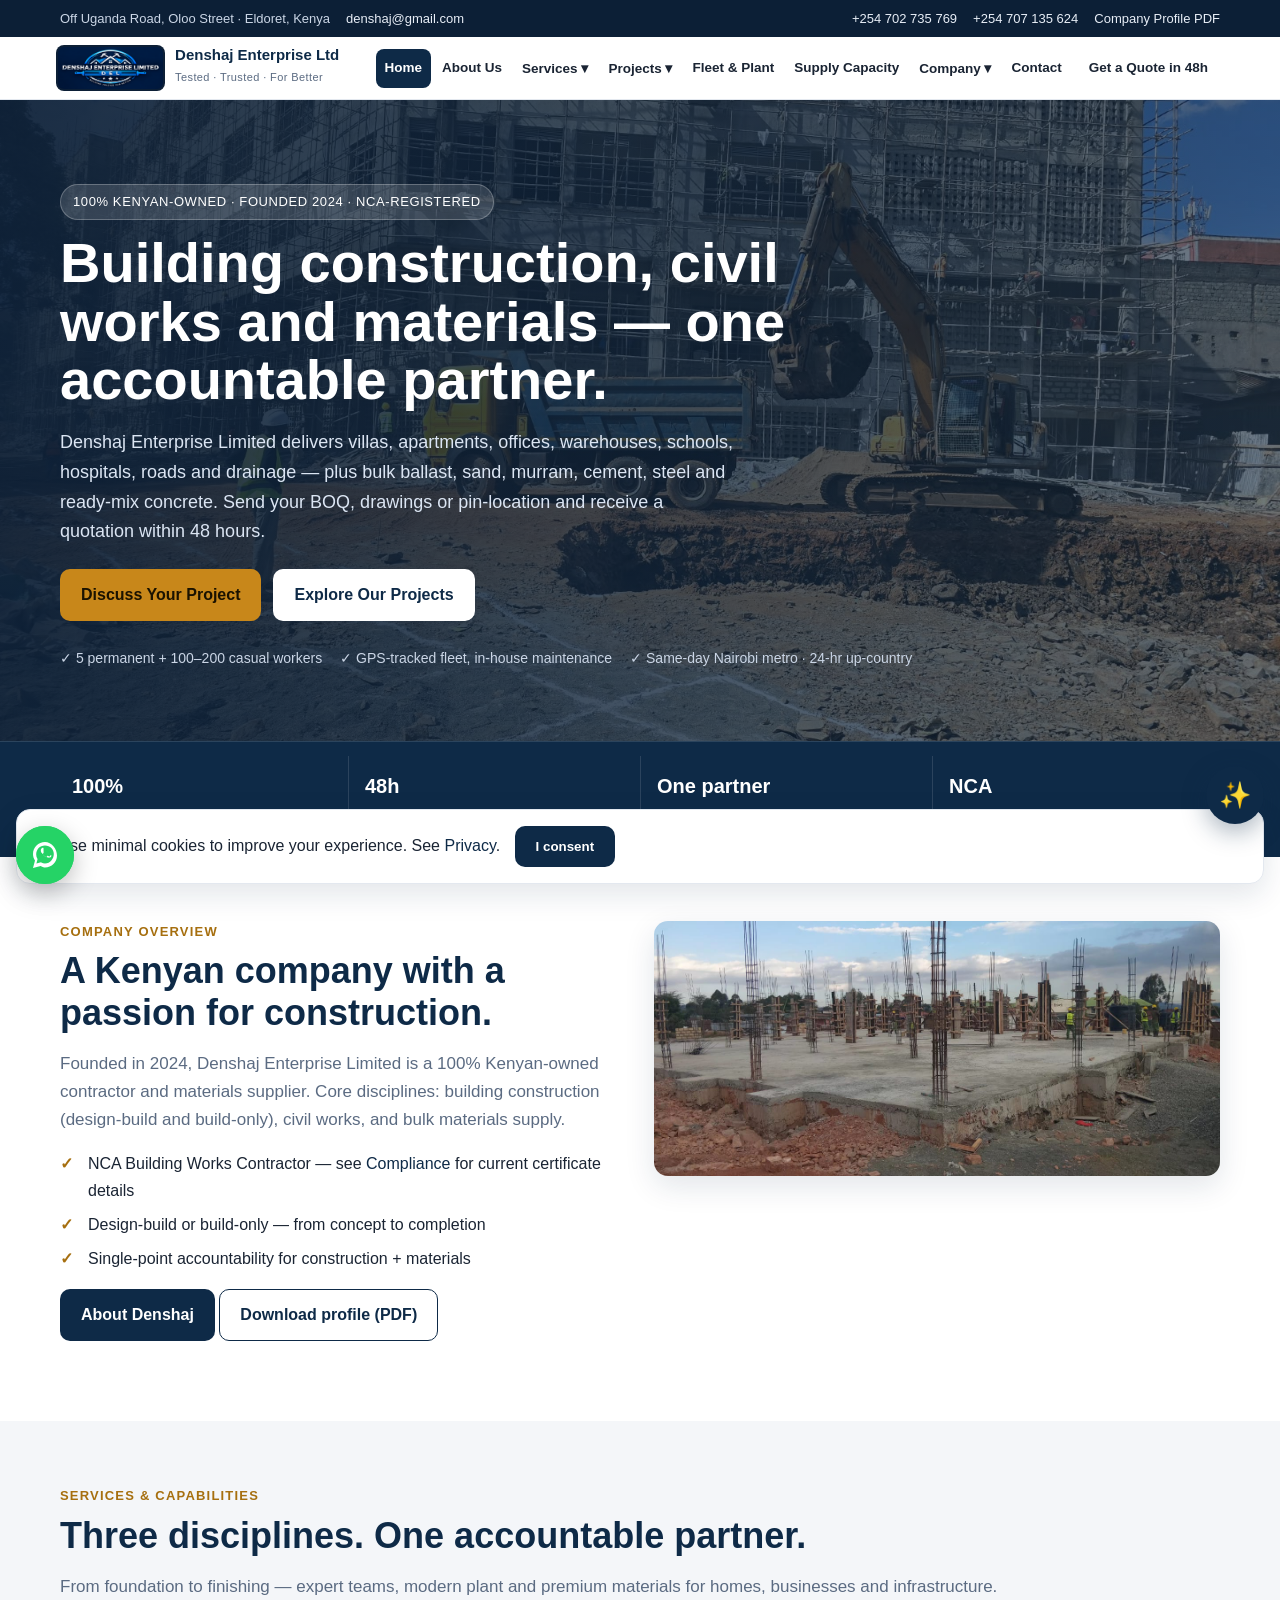
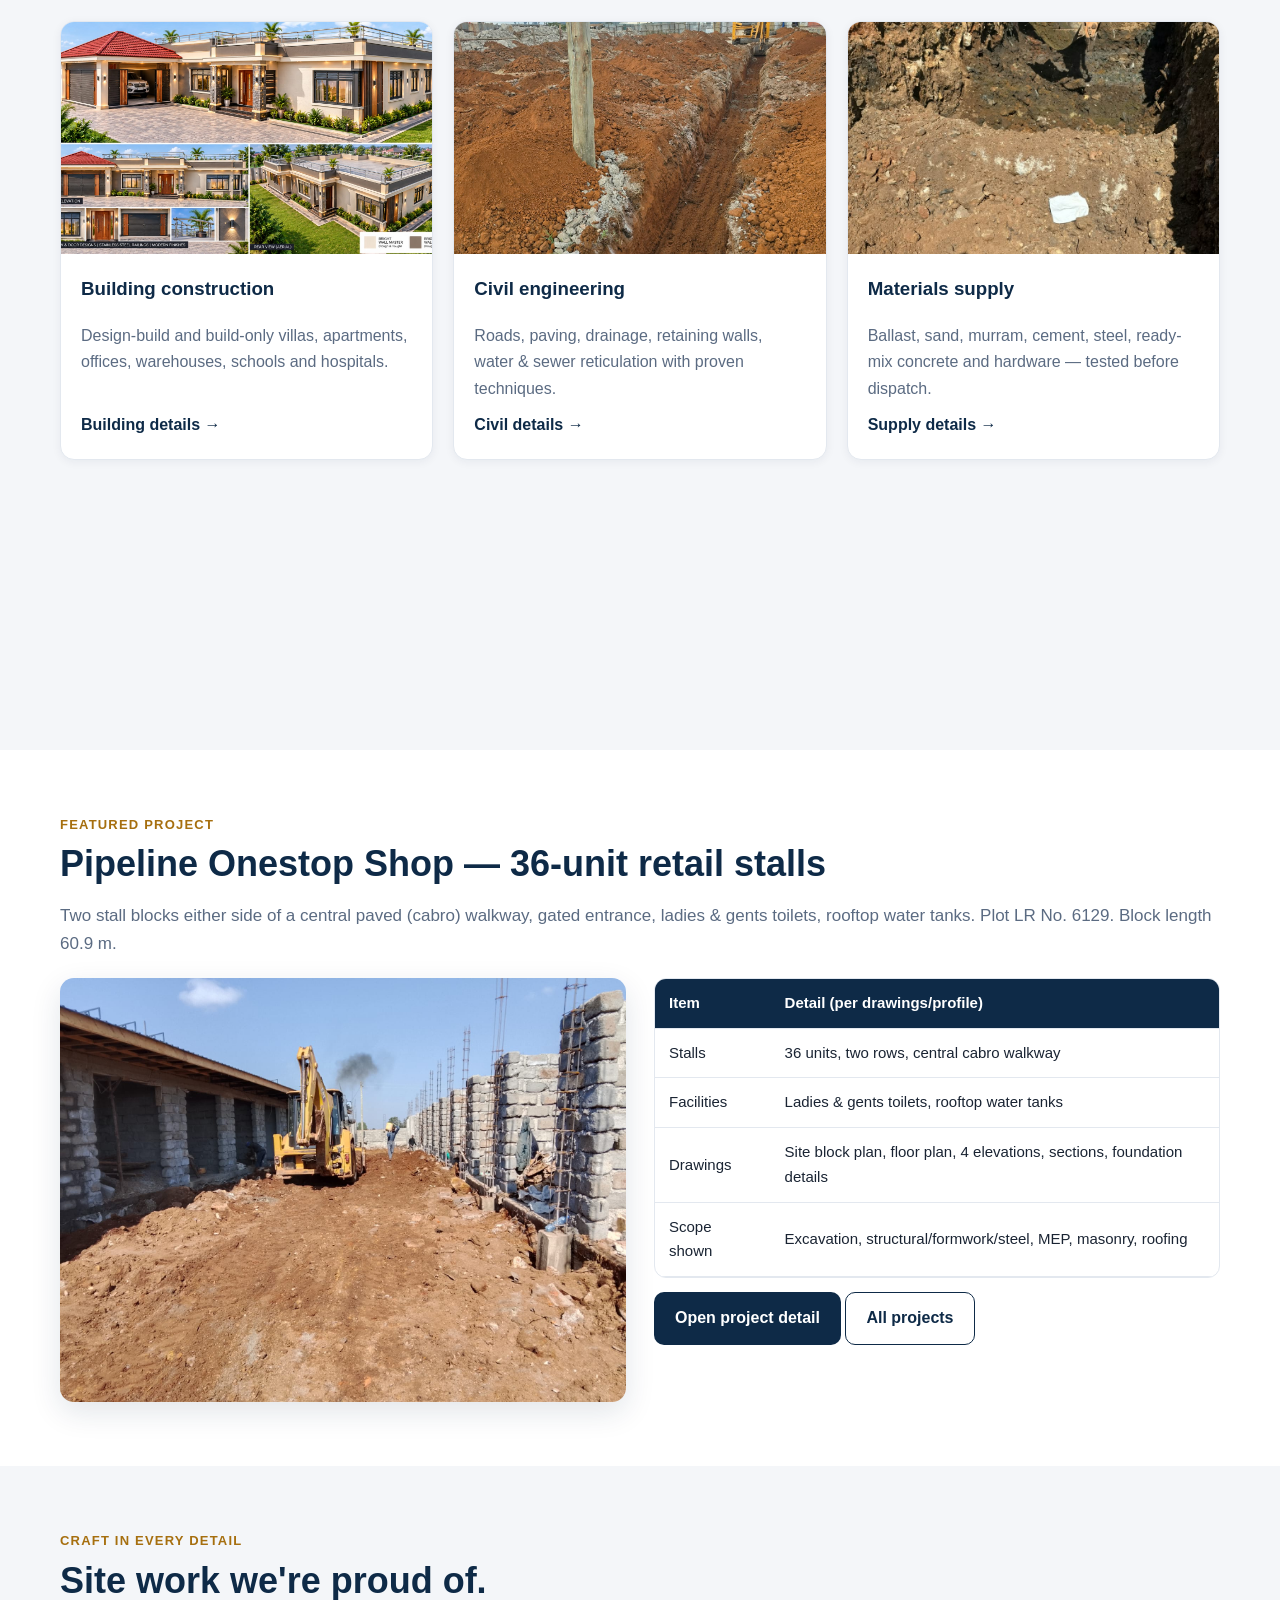
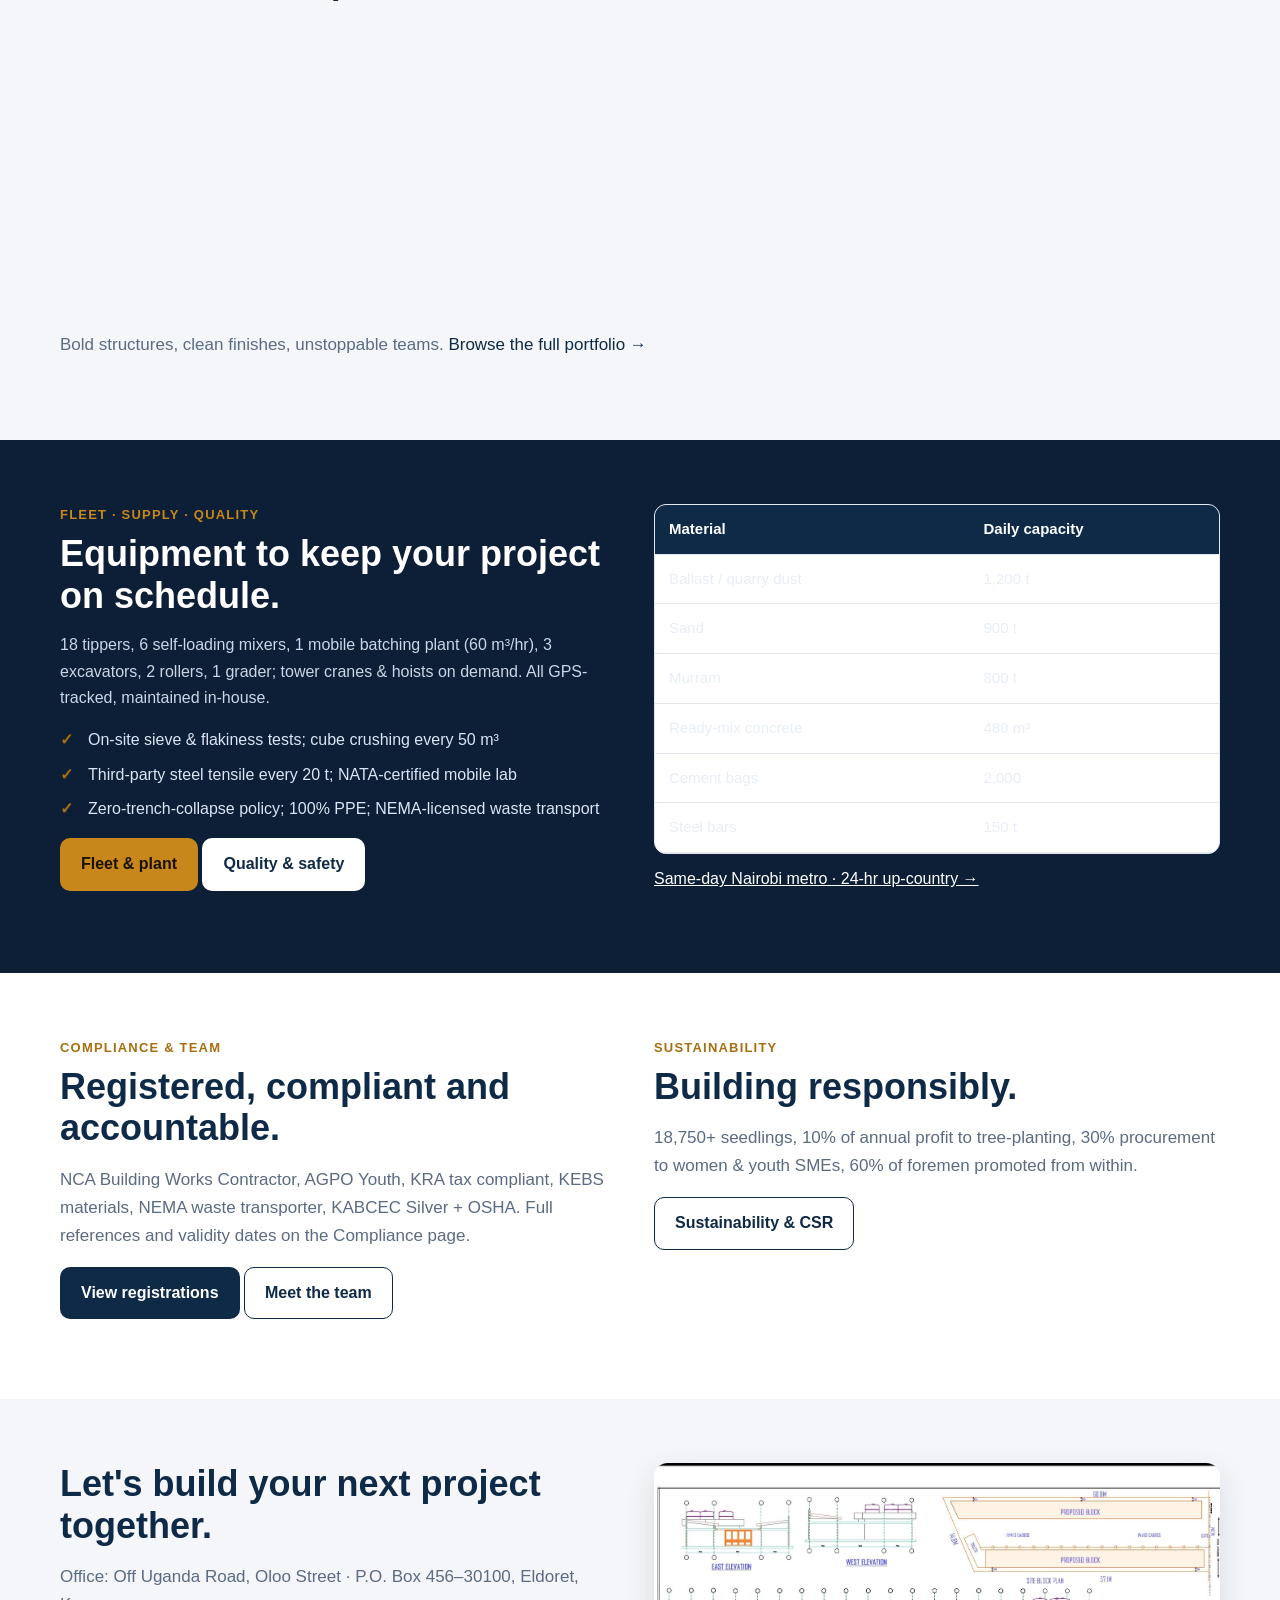
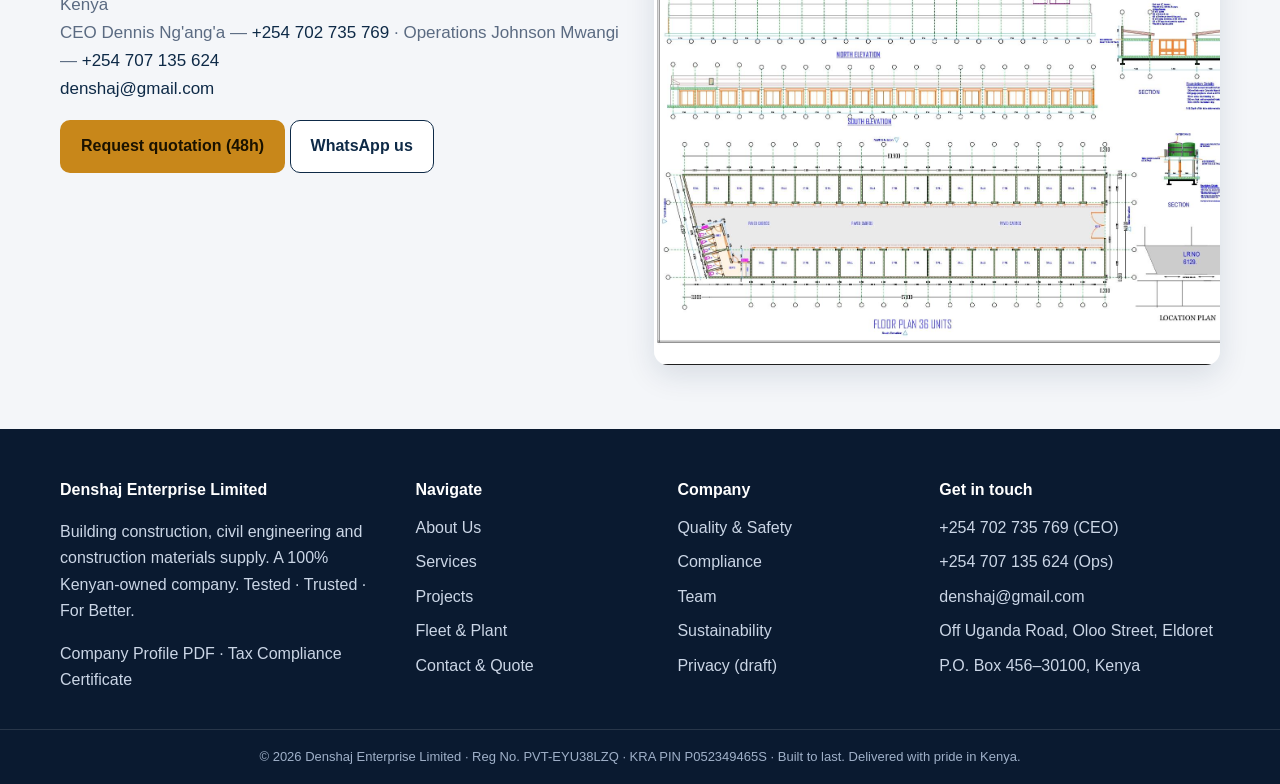
==== commit 512f4f93: "Replace fleet stats strip with trust strip (Kenyan-owned, 48h quote, one partner, NCA)" ====
--- a/index.html
+++ b/index.html
@@ -48,11 +48,11 @@
 <div class="hero-meta"><span>✓ 5 permanent + 100–200 casual workers</span><span>✓ GPS-tracked fleet, in-house maintenance</span><span>✓ Same-day Nairobi metro · 24-hr up-country</span></div>
 </div>
 </section>
-<div class="strip" aria-label="Key figures"><div class="container">
-<div><strong>18+</strong><span>Tippers (24-ton)</span></div>
-<div><strong>480 m³</strong><span>Ready-mix / day</span></div>
-<div><strong>1,200 t</strong><span>Ballast / day</span></div>
-<div><strong>18,750+</strong><span>Trees planted</span></div>
+<div class="strip" aria-label="Why Denshaj"><div class="container">
+<div><strong>100%</strong><span>Kenyan-owned company</span></div>
+<div><strong>48h</strong><span>Quotation turnaround</span></div>
+<div><strong>One partner</strong><span>Build + materials supply</span></div>
+<div><strong>NCA</strong><span>Registered contractor</span></div>
 </div></div>
 
 <section class="section"><div class="container grid2">
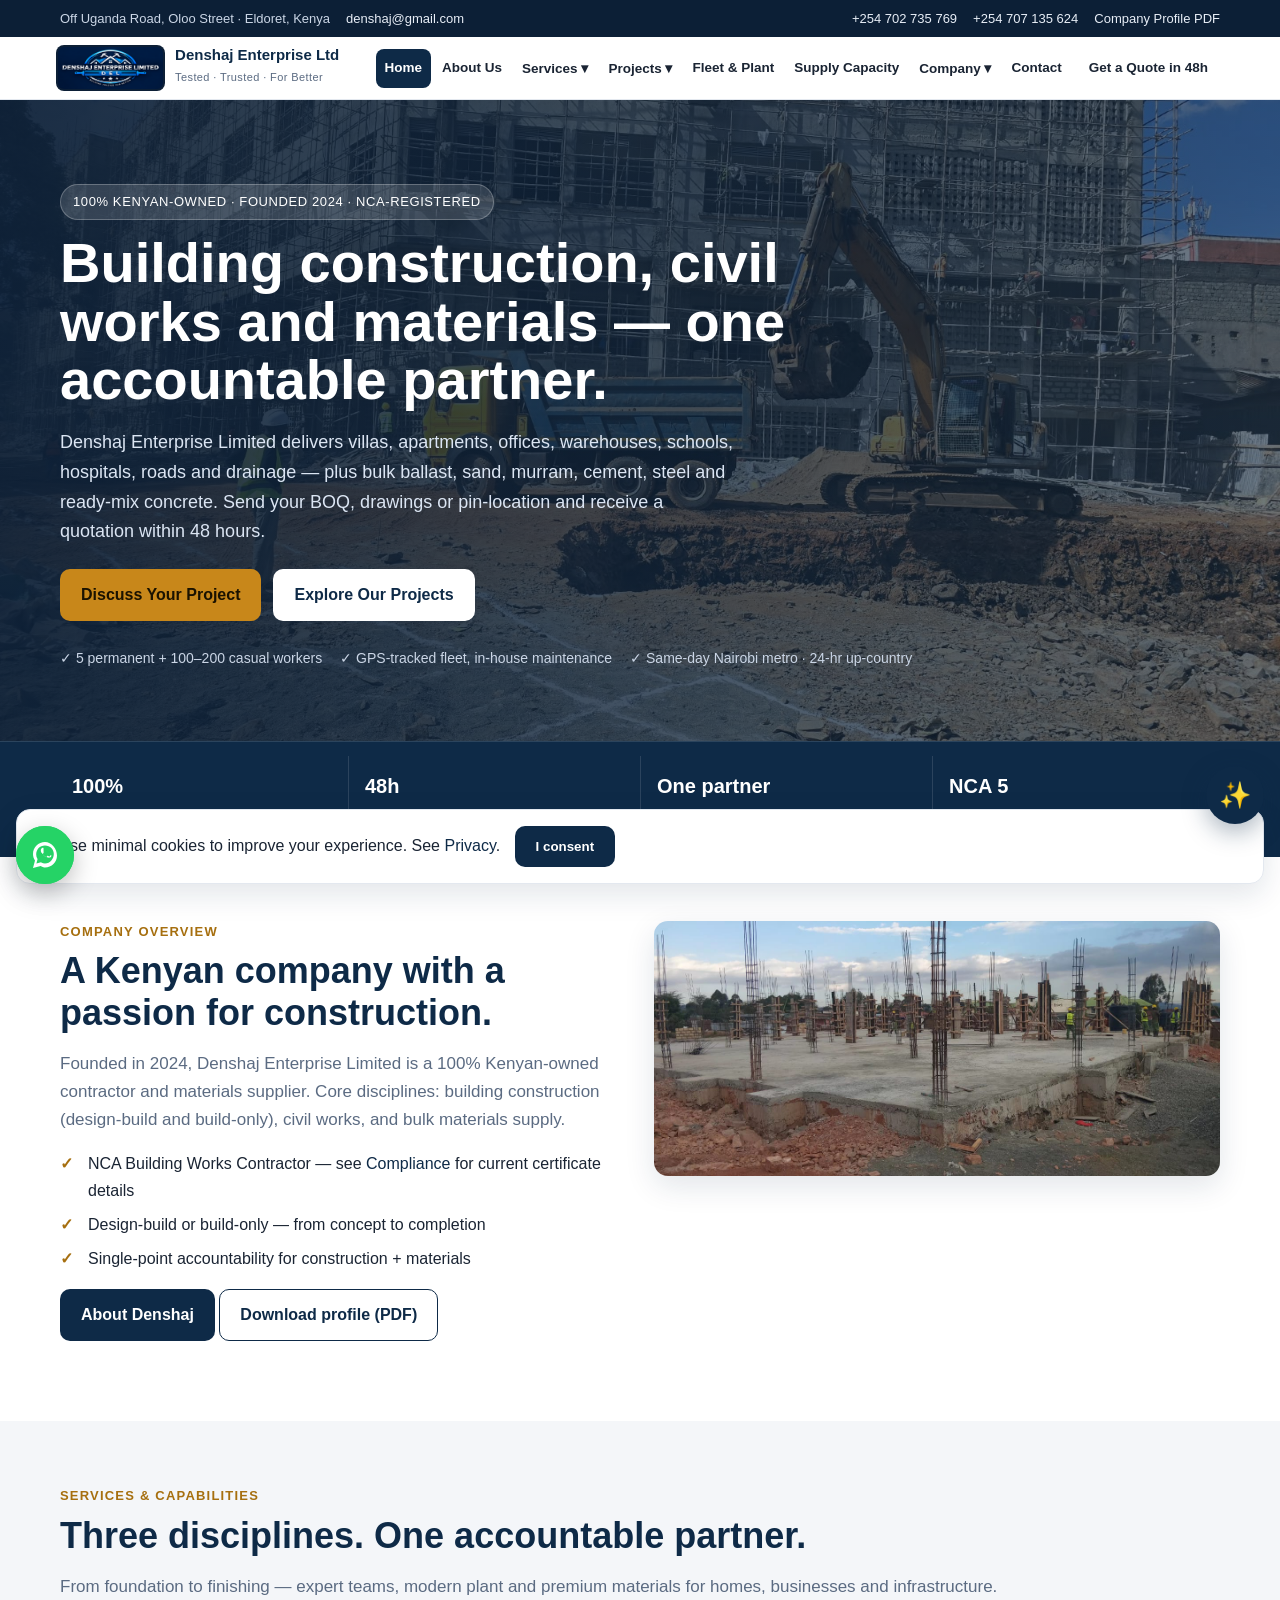
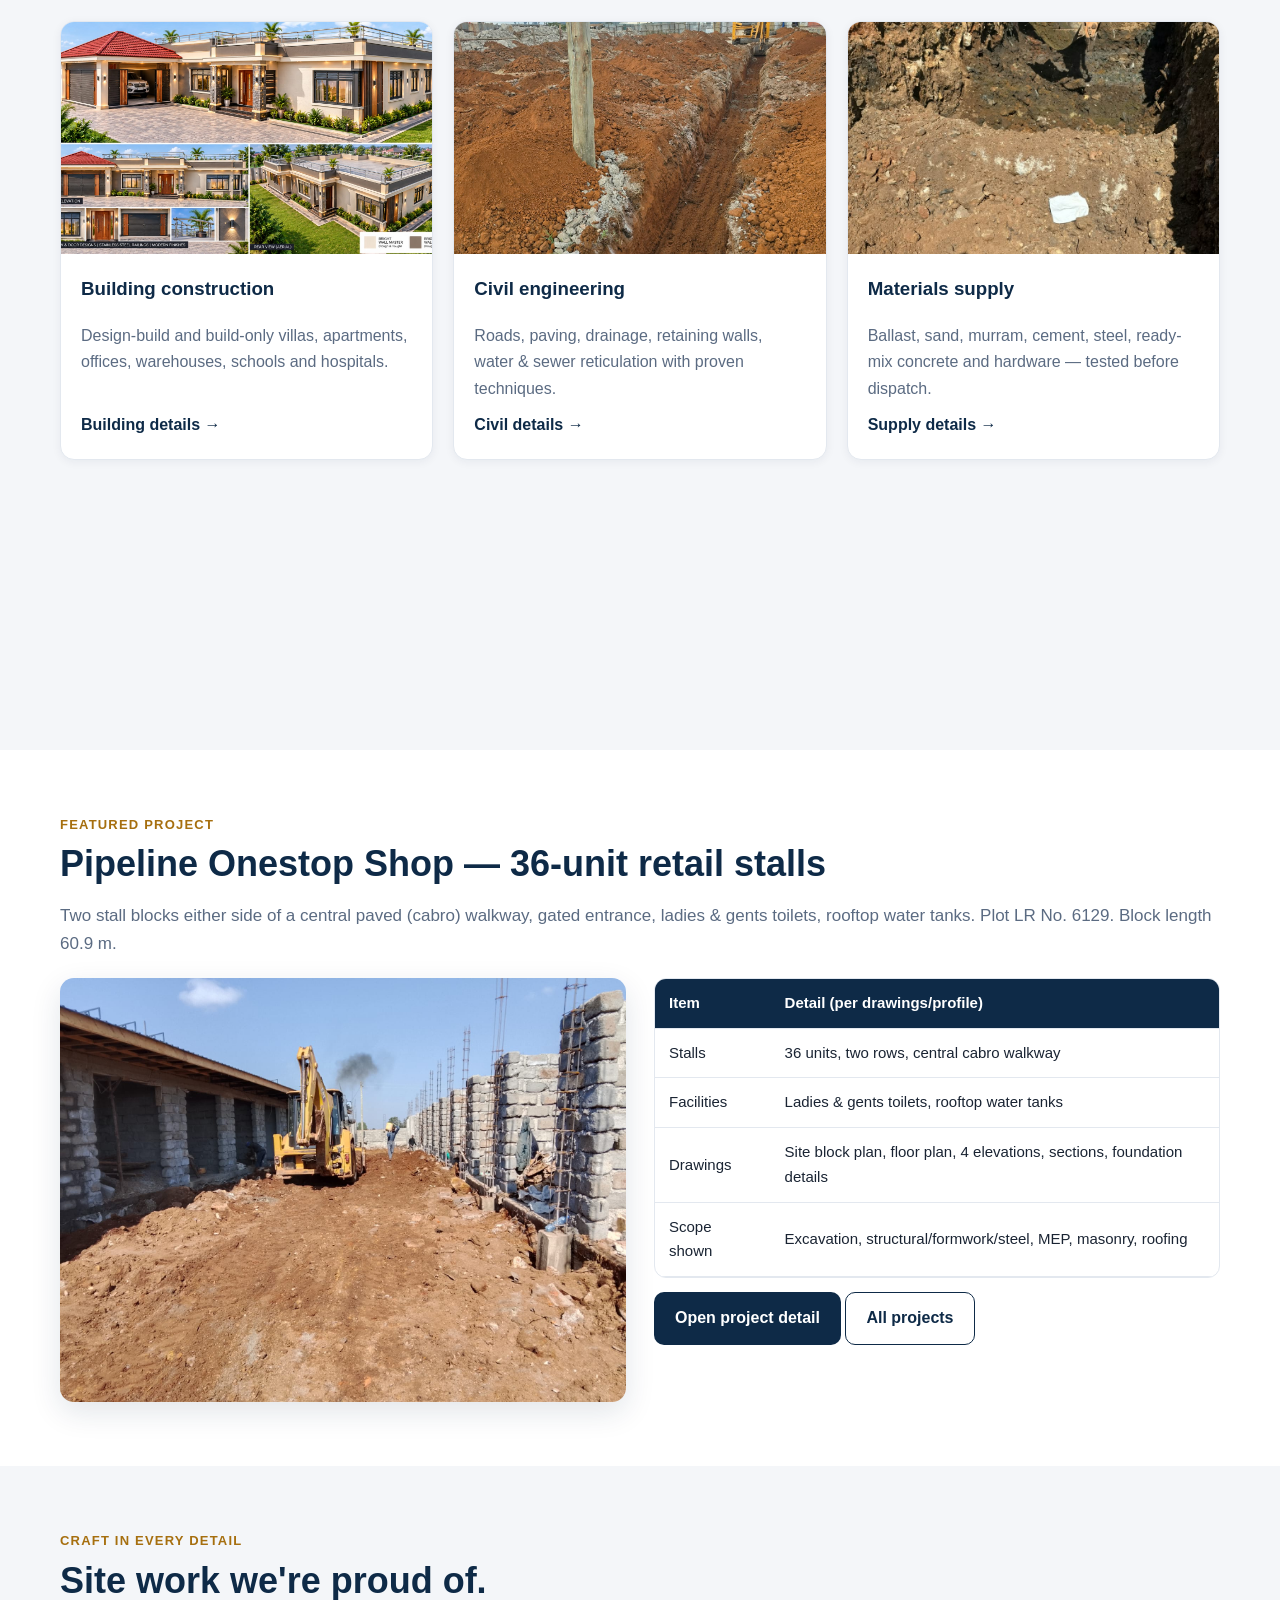
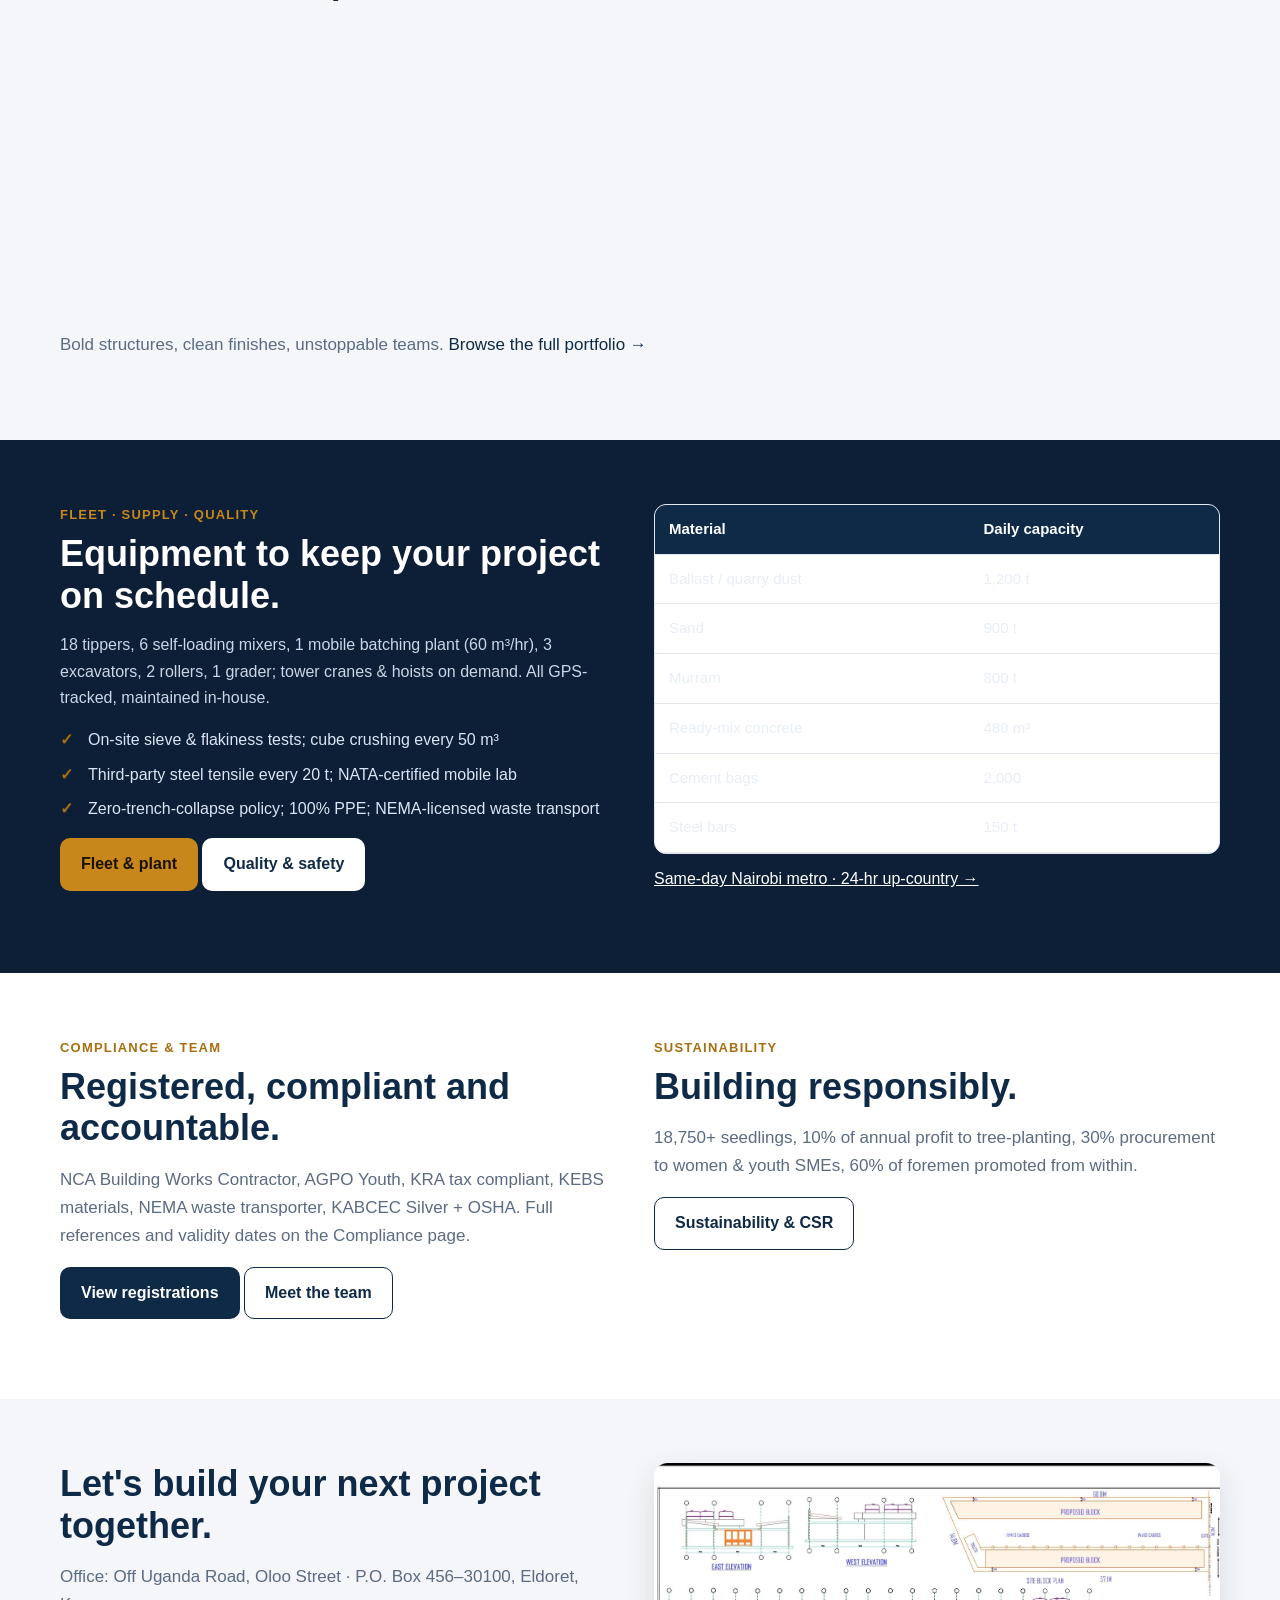
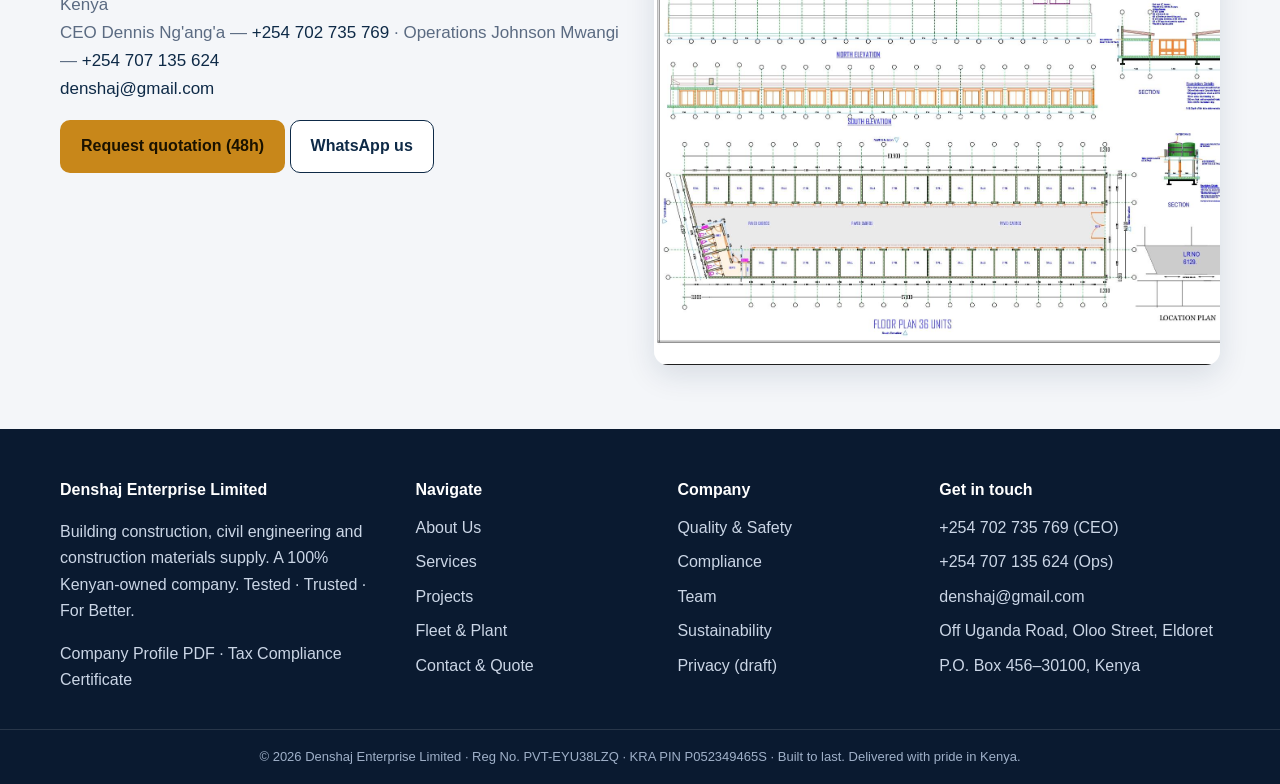
==== commit 69aa9520: "NCA 5 confirmed site-wide; add workshop equipment gallery (drum mixer, bar bender/cutter, wood saw, " ====
--- a/index.html
+++ b/index.html
@@ -52,7 +52,7 @@
 <div><strong>100%</strong><span>Kenyan-owned company</span></div>
 <div><strong>48h</strong><span>Quotation turnaround</span></div>
 <div><strong>One partner</strong><span>Build + materials supply</span></div>
-<div><strong>NCA</strong><span>Registered contractor</span></div>
+<div><strong>NCA 5</strong><span>Registered contractor</span></div>
 </div></div>
 
 <section class="section"><div class="container grid2">
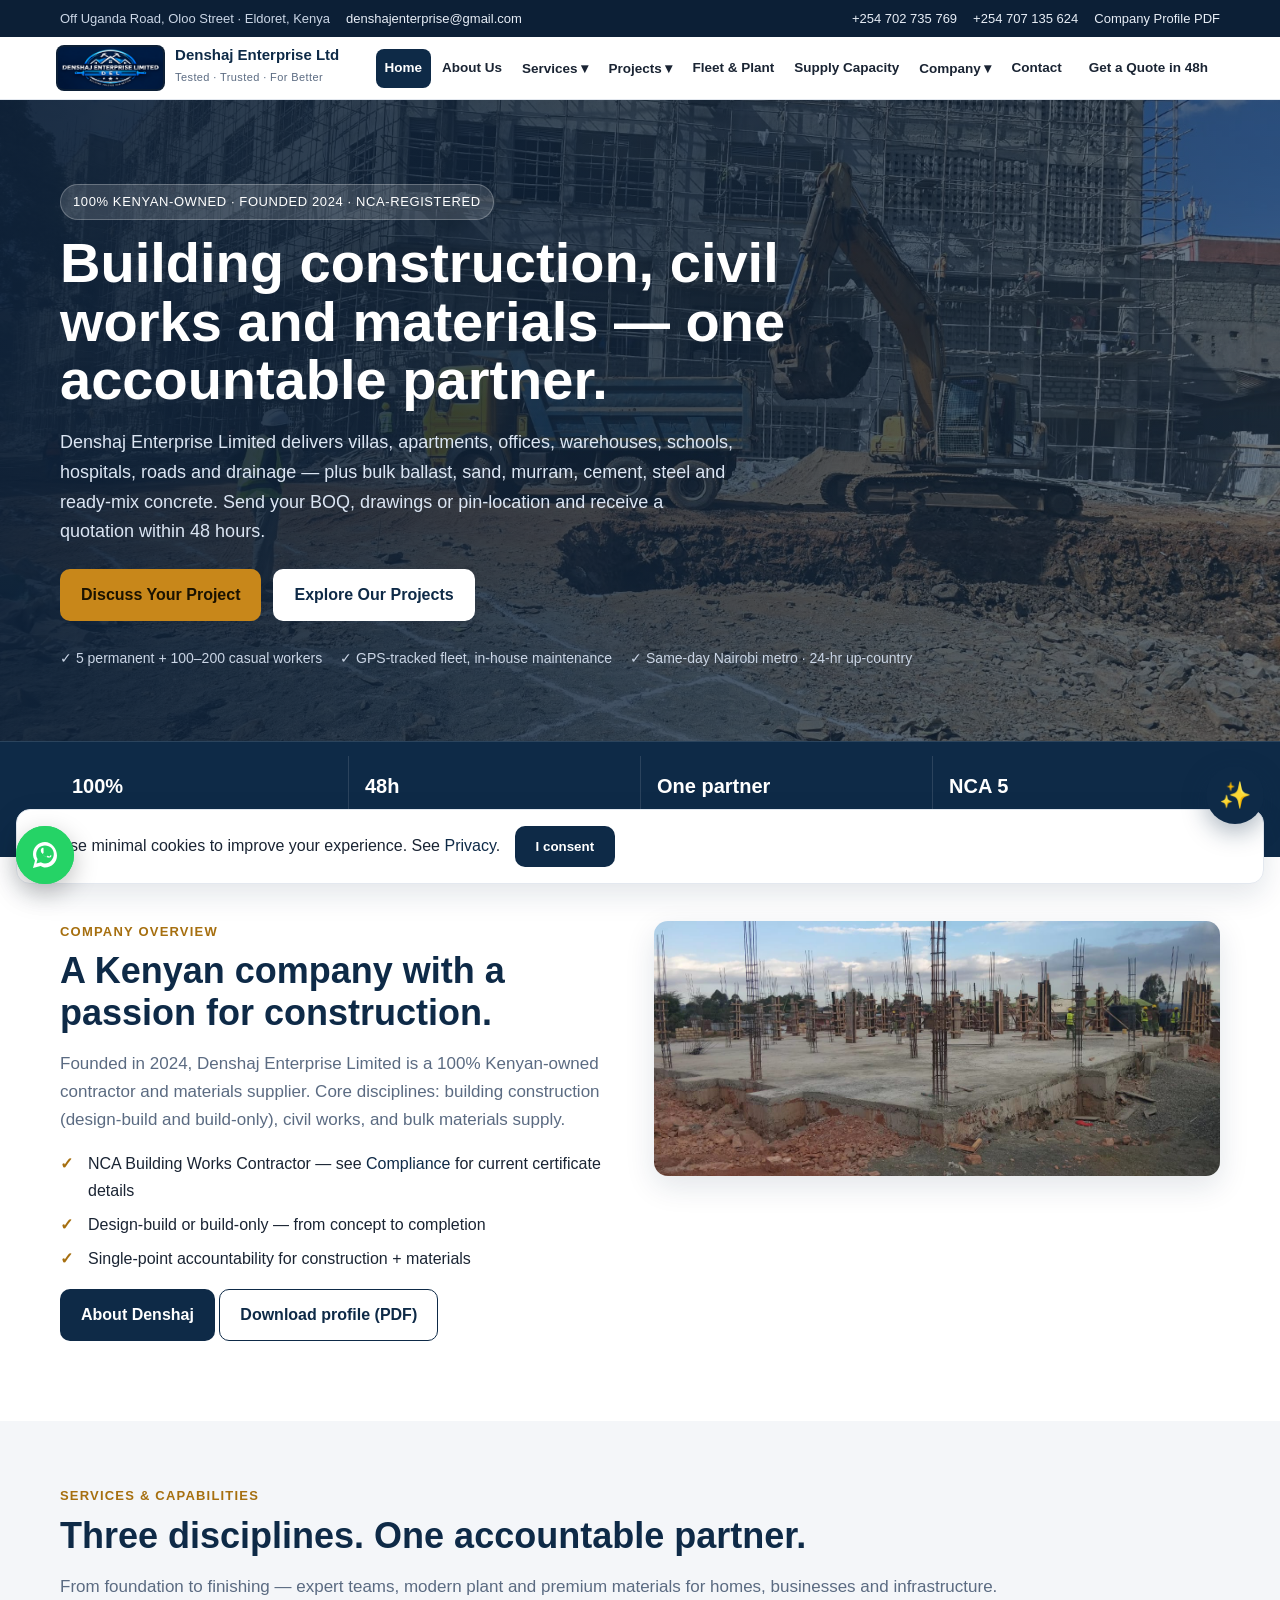
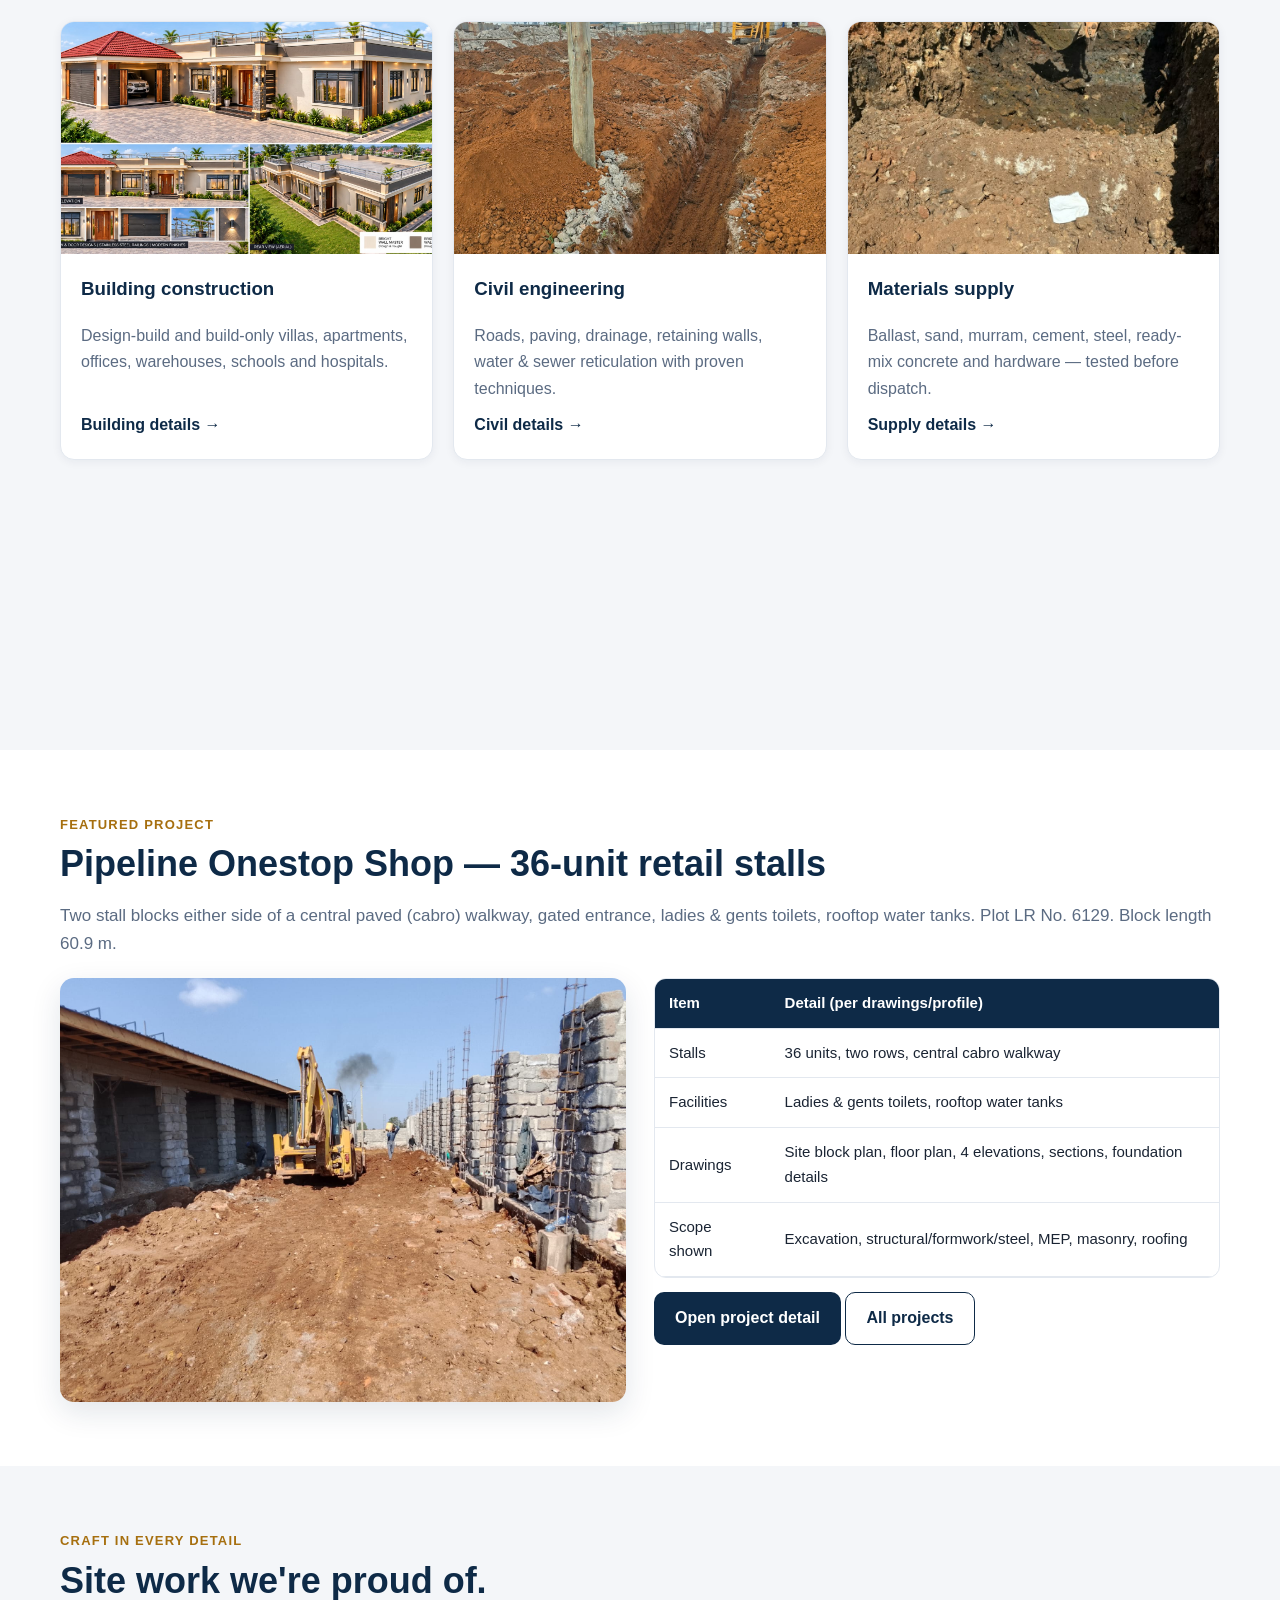
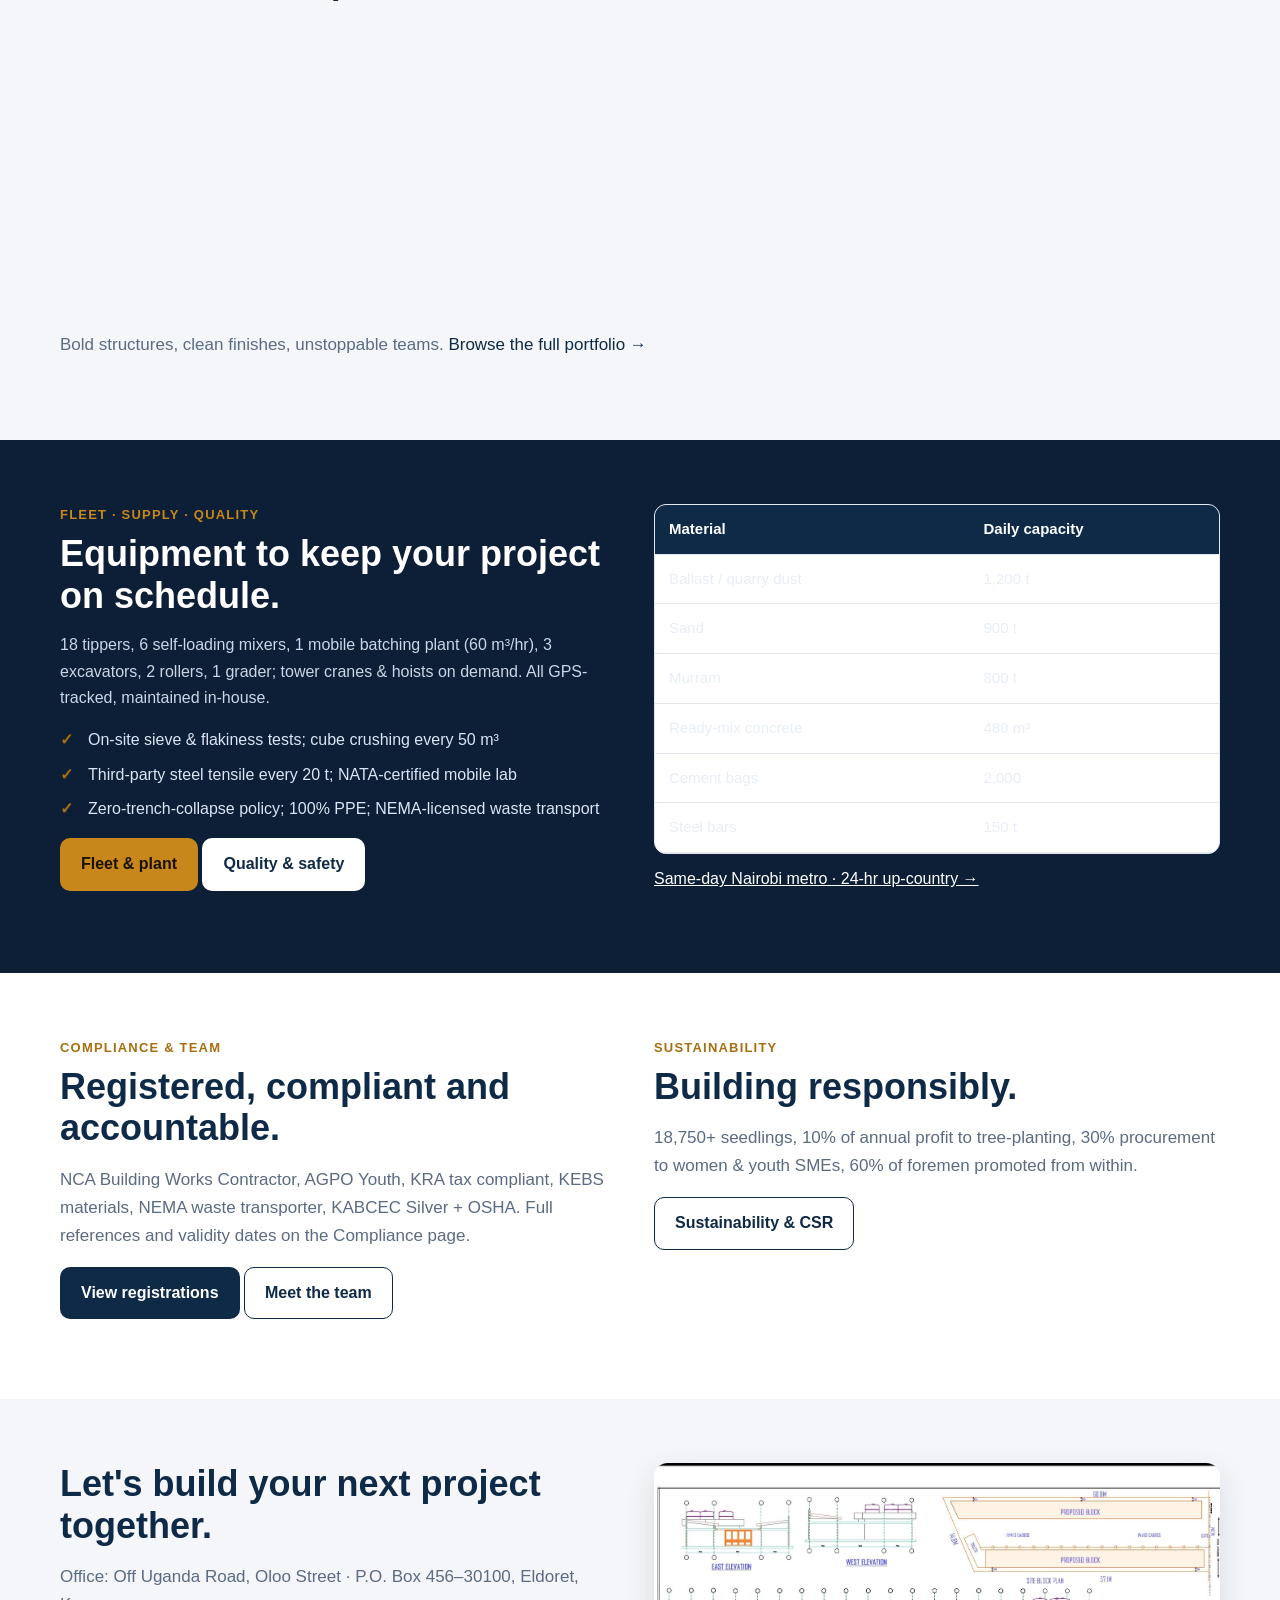
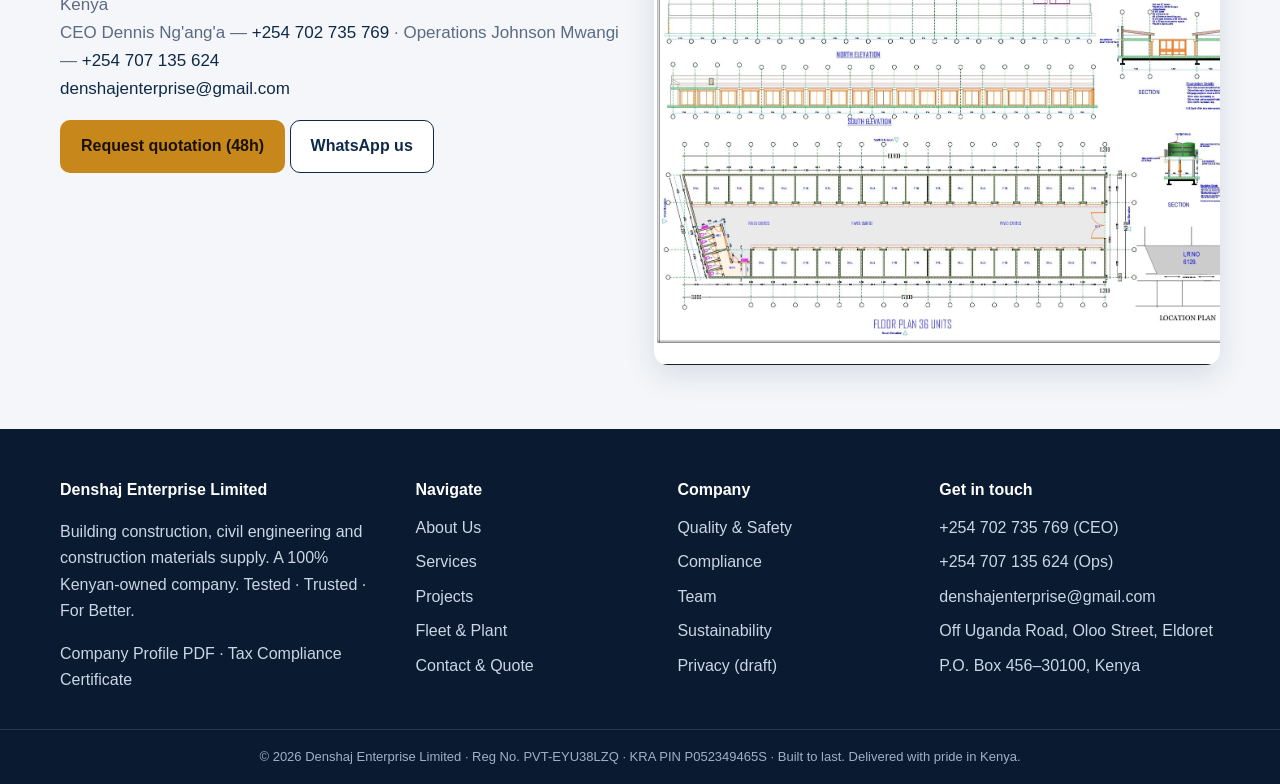
==== commit a3da05d9: "Update email to denshajenterprise@gmail.com; direct-to-team quotation copy; Eldoret town pin" ====
--- a/index.html
+++ b/index.html
@@ -12,12 +12,12 @@
 <meta property="og:type" content="website">
 <meta property="og:image" content="assets/img/large-site-tipper-excavator.jpg">
 <link rel="canonical" href="https://www.denshaj.co.ke/index.html">
-<script type="application/ld+json">{"@context":"https://schema.org","@type":"GeneralContractor","name":"Denshaj Enterprise Limited","slogan":"Tested · Trusted · For Better","foundingDate":"2024","email":"denshaj@gmail.com","telephone":"+254702735769","address":{"@type":"PostalAddress","streetAddress":"Off Uganda Road, Oloo Street","addressLocality":"Eldoret","postalCode":"30100","addressCountry":"KE"},"areaServed":"Kenya"}</script>
+<script type="application/ld+json">{"@context":"https://schema.org","@type":"GeneralContractor","name":"Denshaj Enterprise Limited","slogan":"Tested · Trusted · For Better","foundingDate":"2024","email":"denshajenterprise@gmail.com","telephone":"+254702735769","address":{"@type":"PostalAddress","streetAddress":"Off Uganda Road, Oloo Street","addressLocality":"Eldoret","postalCode":"30100","addressCountry":"KE"},"areaServed":"Kenya"}</script>
 </head>
 <body>
 <a class="skip" href="#main">Skip to content</a>
 <div class="topbar"><div class="container">
-<div class="tb-left"><span>Off Uganda Road, Oloo Street · Eldoret, Kenya</span><a href="mailto:denshaj@gmail.com">denshaj@gmail.com</a></div>
+<div class="tb-left"><span>Off Uganda Road, Oloo Street · Eldoret, Kenya</span><a href="mailto:denshajenterprise@gmail.com">denshajenterprise@gmail.com</a></div>
 <div class="tb-right"><a href="tel:+254702735769">+254 702 735 769</a><a href="tel:+254707135624">+254 707 135 624</a><a href="assets/docs/Denshaj-Enterprise-Profile-2026.pdf">Company Profile PDF</a></div>
 </div></div>
 <header class="site-header"><div class="header-inner">
@@ -122,7 +122,7 @@
 </div></section>
 
 <section class="section soft"><div class="container grid2">
-<div><h2>Let's build your next project together.</h2><p class="lead">Office: Off Uganda Road, Oloo Street · P.O. Box 456–30100, Eldoret, Kenya<br>CEO Dennis Ng'ang'a — <a href="tel:+254702735769">+254 702 735 769</a> · Operations Johnson Mwangi — <a href="tel:+254707135624">+254 707 135 624</a><br><a href="mailto:denshaj@gmail.com">denshaj@gmail.com</a></p><p><a class="btn btn-primary" href="contact.html#quote">Request quotation (48h)</a> <a class="btn btn-outline" href="https://wa.me/254702735769" target="_blank" rel="noopener">WhatsApp us</a></p></div>
+<div><h2>Let's build your next project together.</h2><p class="lead">Office: Off Uganda Road, Oloo Street · P.O. Box 456–30100, Eldoret, Kenya<br>CEO Dennis Ng'ang'a — <a href="tel:+254702735769">+254 702 735 769</a> · Operations Johnson Mwangi — <a href="tel:+254707135624">+254 707 135 624</a><br><a href="mailto:denshajenterprise@gmail.com">denshajenterprise@gmail.com</a></p><p><a class="btn btn-primary" href="contact.html#quote">Request quotation (48h)</a> <a class="btn btn-outline" href="https://wa.me/254702735769" target="_blank" rel="noopener">WhatsApp us</a></p></div>
 <div class="split-img"><img src="assets/img/pipeline-technical-drawings.jpg" alt="Pipeline Onestop Shop technical drawing sheet with site block plan, floor plan and elevations" loading="lazy"></div>
 </div></section>
 </main>
@@ -130,7 +130,7 @@
 <div><h4>Denshaj Enterprise Limited</h4><p>Building construction, civil engineering and construction materials supply. A 100% Kenyan-owned company. Tested · Trusted · For Better.</p><p><a href="assets/docs/Denshaj-Enterprise-Profile-2026.pdf">Company Profile PDF</a> · <a href="assets/docs/Tax-Compliance-Certificate.pdf">Tax Compliance Certificate</a></p></div>
 <div><h4>Navigate</h4><ul><li><a href="about.html">About Us</a></li><li><a href="services.html">Services</a></li><li><a href="projects.html">Projects</a></li><li><a href="fleet.html">Fleet & Plant</a></li><li><a href="contact.html">Contact & Quote</a></li></ul></div>
 <div><h4>Company</h4><ul><li><a href="quality-safety.html">Quality & Safety</a></li><li><a href="compliance.html">Compliance</a></li><li><a href="team.html">Team</a></li><li><a href="sustainability.html">Sustainability</a></li><li><a href="privacy.html">Privacy (draft)</a></li></ul></div>
-<div><h4>Get in touch</h4><ul><li><a href="tel:+254702735769">+254 702 735 769 (CEO)</a></li><li><a href="tel:+254707135624">+254 707 135 624 (Ops)</a></li><li><a href="mailto:denshaj@gmail.com">denshaj@gmail.com</a></li><li>Off Uganda Road, Oloo Street, Eldoret</li><li>P.O. Box 456–30100, Kenya</li></ul></div>
+<div><h4>Get in touch</h4><ul><li><a href="tel:+254702735769">+254 702 735 769 (CEO)</a></li><li><a href="tel:+254707135624">+254 707 135 624 (Ops)</a></li><li><a href="mailto:denshajenterprise@gmail.com">denshajenterprise@gmail.com</a></li><li>Off Uganda Road, Oloo Street, Eldoret</li><li>P.O. Box 456–30100, Kenya</li></ul></div>
 </div><div class="foot-bottom">© <span data-year>2026</span> Denshaj Enterprise Limited · Reg No. PVT-EYU38LZQ · KRA PIN P052349465S · Built to last. Delivered with pride in Kenya.</div></footer>
 <div class="lightbox" id="lightbox" role="dialog" aria-label="Image viewer"><img id="lightboxImg" src="" alt=""></div>
 <div class="cookie" id="cookieBar" role="dialog" aria-label="Cookies">We use minimal cookies to improve your experience. See <a href="privacy.html">Privacy</a>. <button class="btn btn-dark" id="cookieOk" style="margin-left:10px">I consent</button></div>
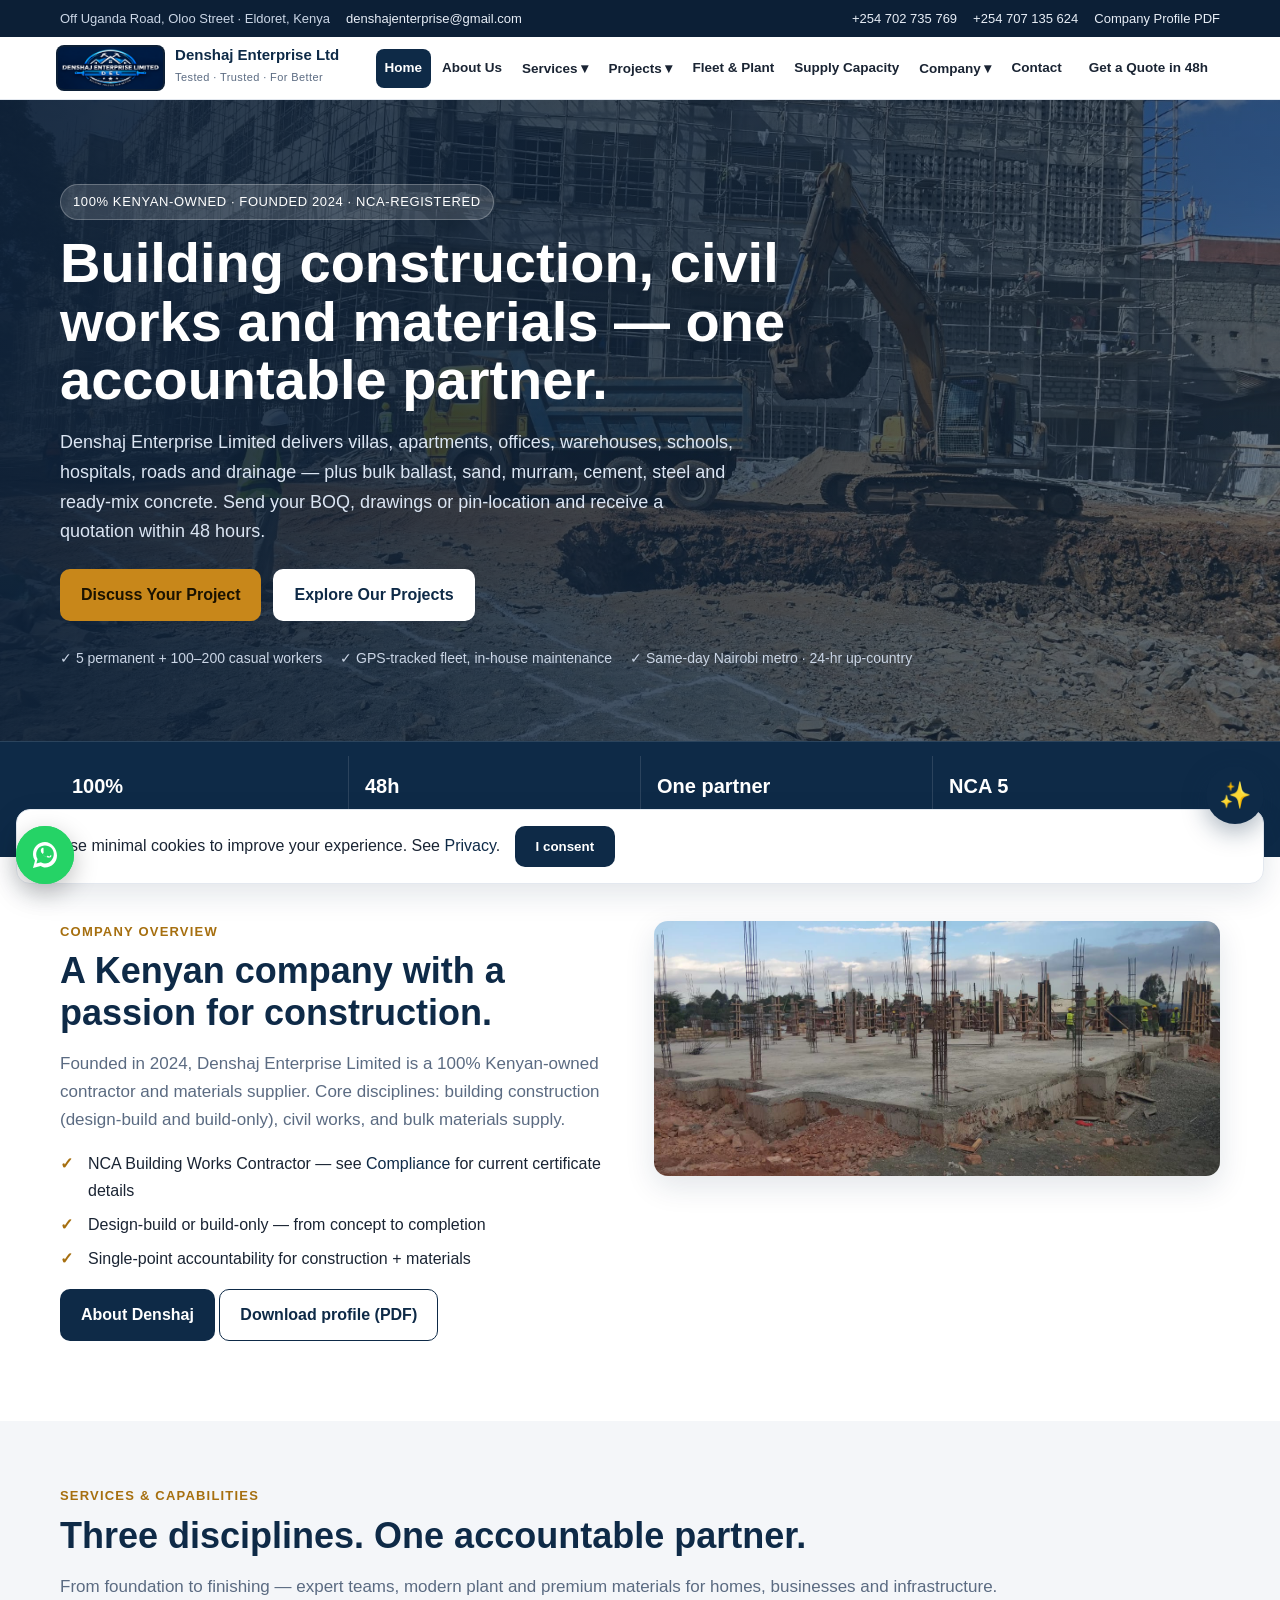
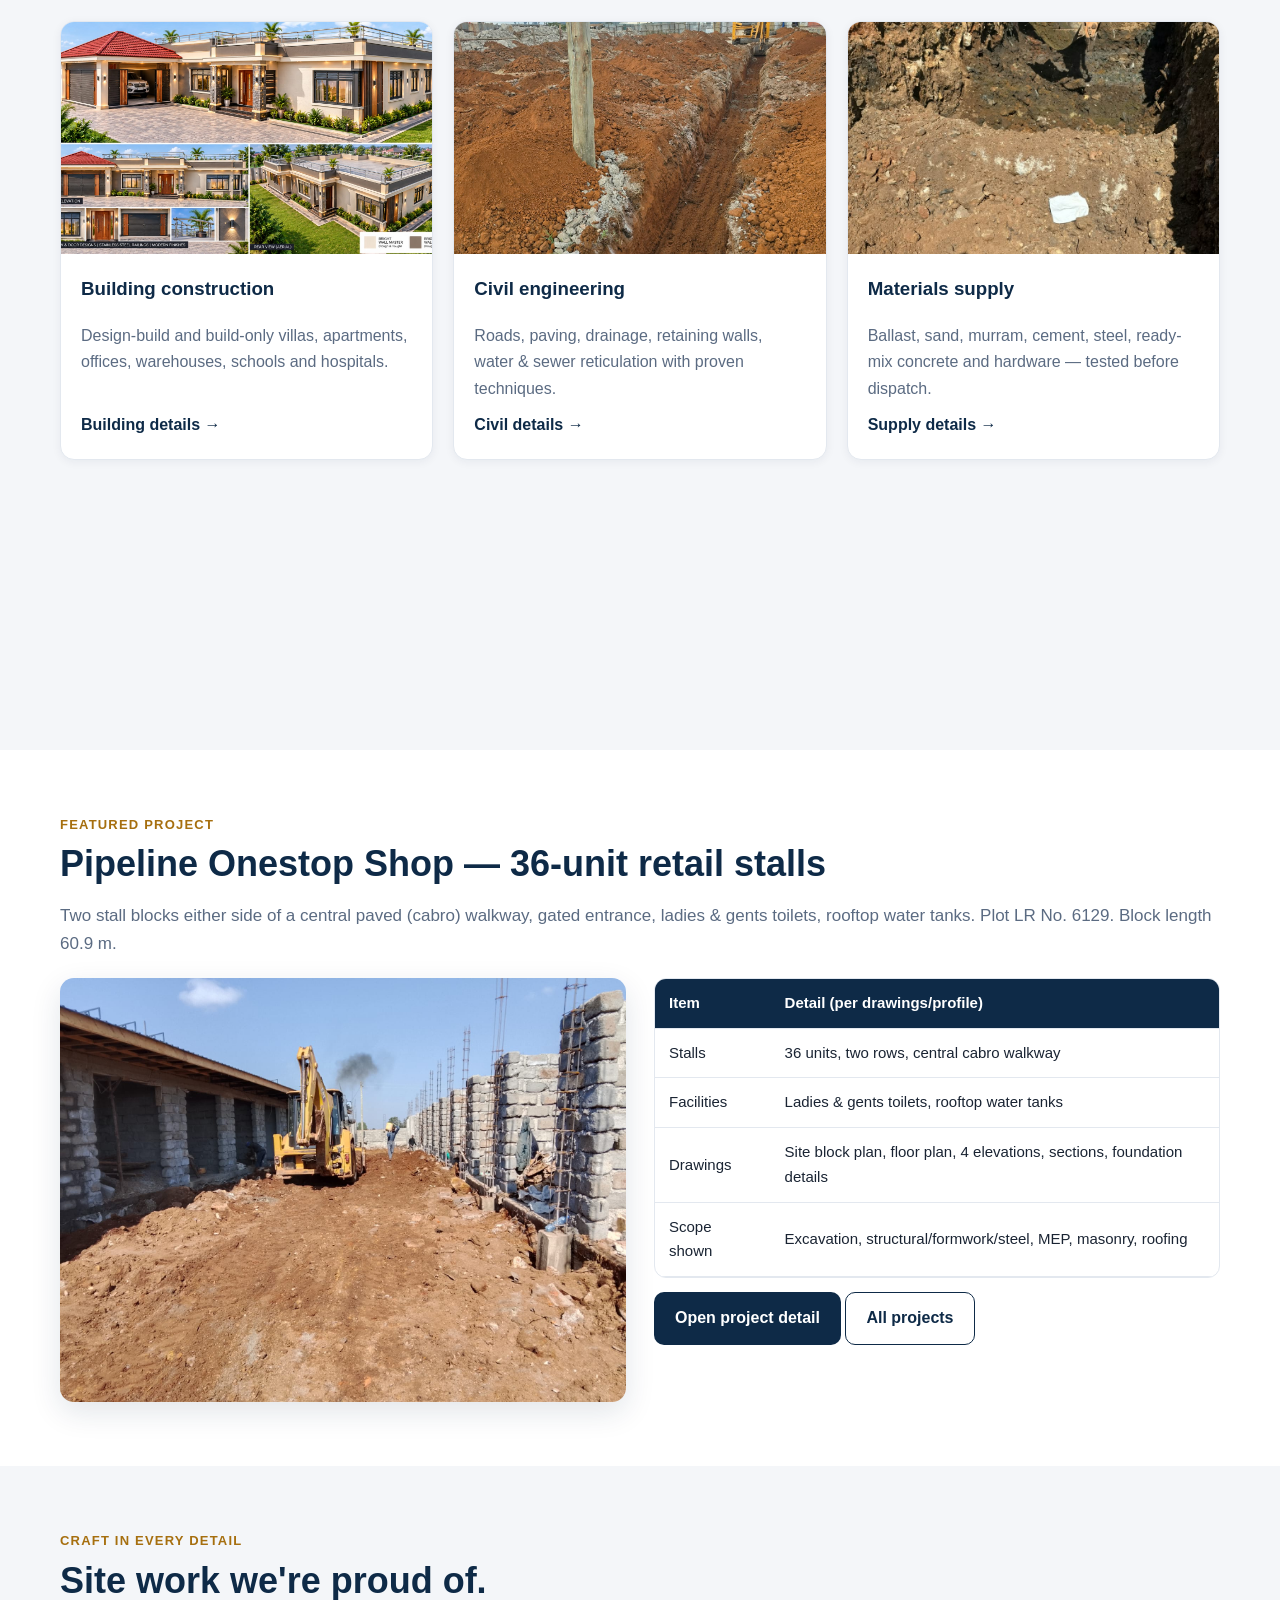
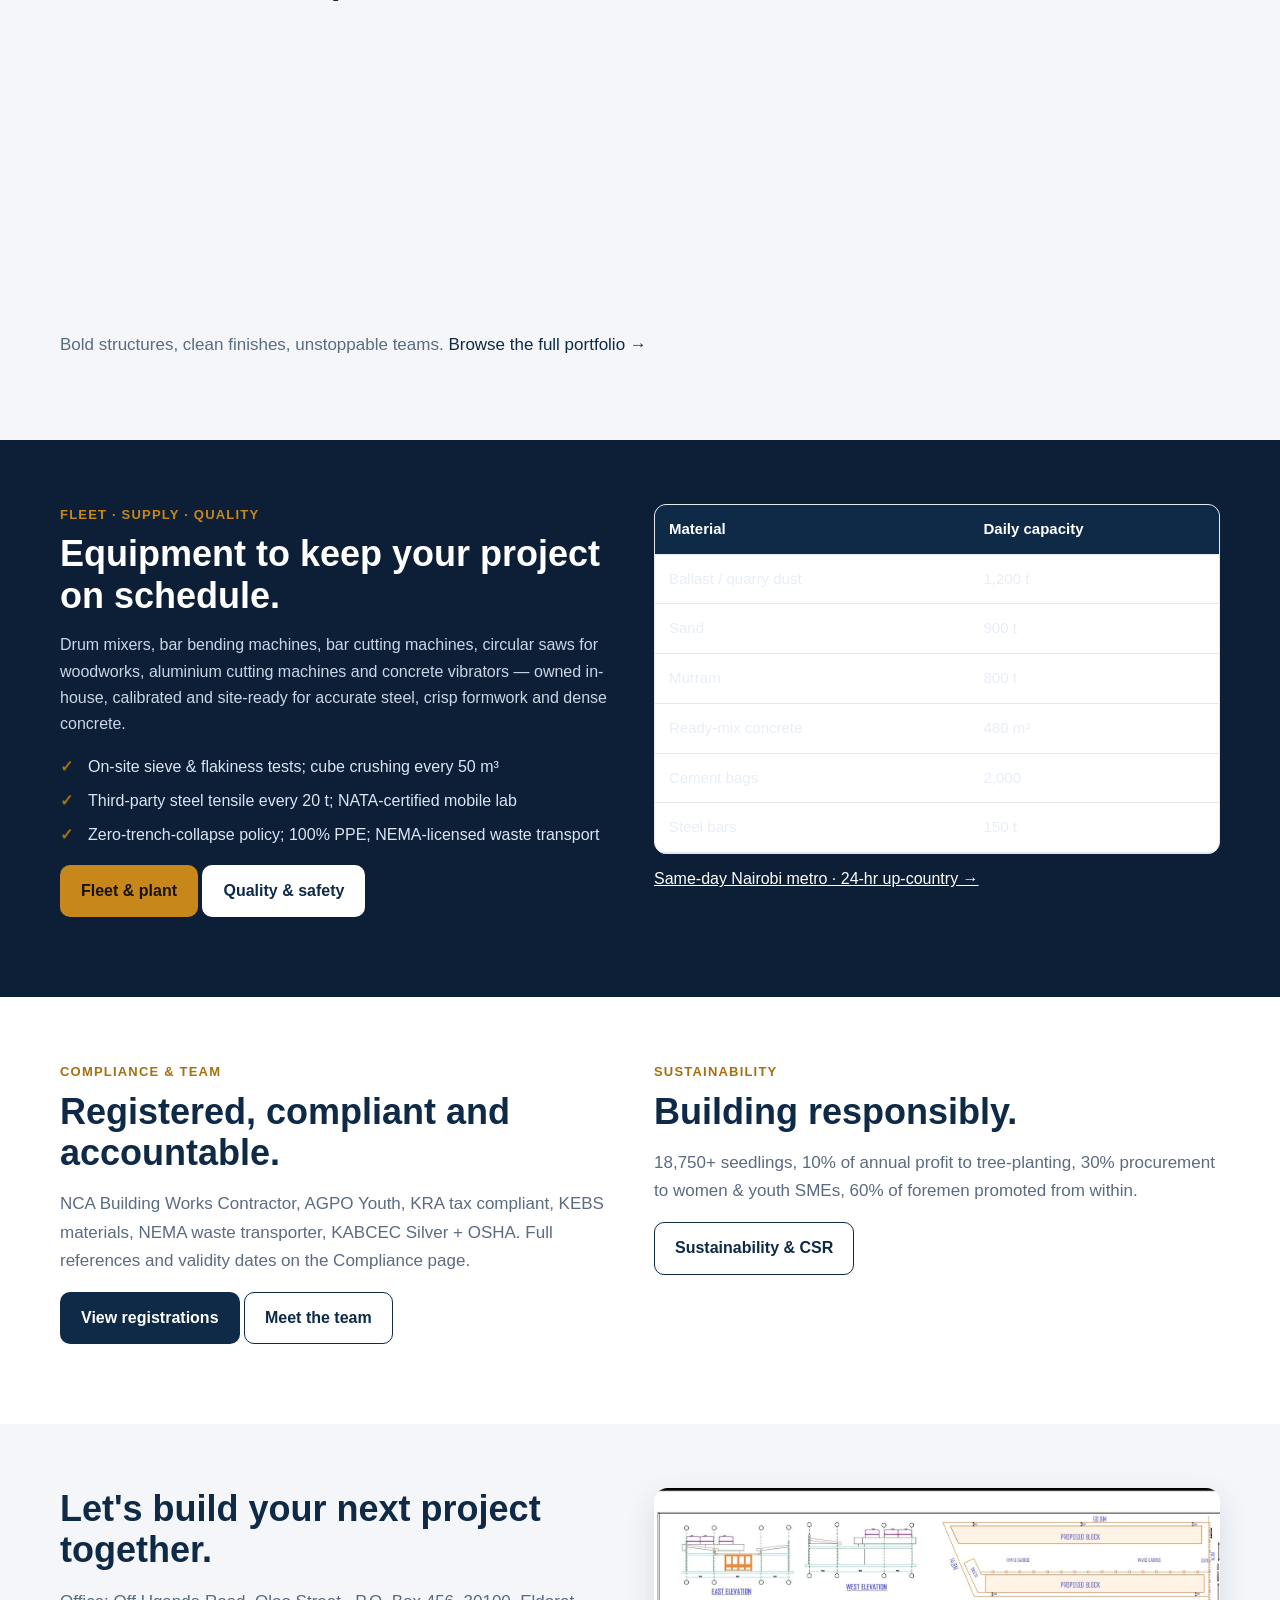
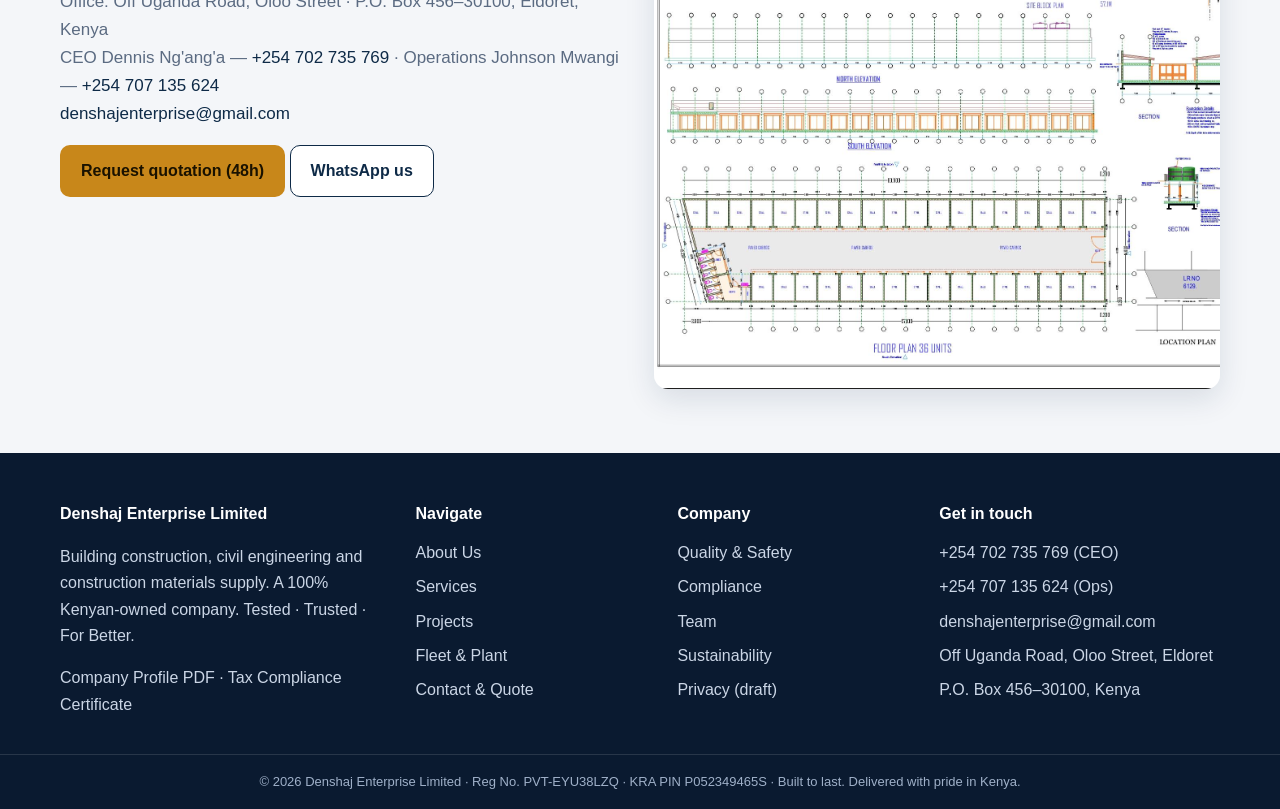
==== commit b09ed297: "Homepage dark section: replace heavy plant paragraph with workshop equipment lineup" ====
--- a/index.html
+++ b/index.html
@@ -110,7 +110,7 @@
 <section class="section dark"><div class="container grid2">
 <div><div class="kicker" style="color:var(--accent)">Fleet · Supply · Quality</div>
 <h2>Equipment to keep your project on schedule.</h2>
-<p style="color:#cbd6e6">18 tippers, 6 self-loading mixers, 1 mobile batching plant (60 m³/hr), 3 excavators, 2 rollers, 1 grader; tower cranes & hoists on demand. All GPS-tracked, maintained in-house.</p>
+<p style="color:#cbd6e6">Drum mixers, bar bending machines, bar cutting machines, circular saws for woodworks, aluminium cutting machines and concrete vibrators — owned in-house, calibrated and site-ready for accurate steel, crisp formwork and dense concrete.</p>
 <ul class="check" style="color:#dbe5f3"><li>On-site sieve & flakiness tests; cube crushing every 50 m³</li><li>Third-party steel tensile every 20 t; NATA-certified mobile lab</li><li>Zero-trench-collapse policy; 100% PPE; NEMA-licensed waste transport</li></ul>
 <p><a class="btn btn-primary" href="fleet.html">Fleet & plant</a> <a class="btn btn-light" href="quality-safety.html">Quality & safety</a></p></div>
 <div><div class="table-wrap"><table><tr><th>Material</th><th>Daily capacity</th></tr><tr><td>Ballast / quarry dust</td><td>1,200 t</td></tr><tr><td>Sand</td><td>900 t</td></tr><tr><td>Murram</td><td>800 t</td></tr><tr><td>Ready-mix concrete</td><td>480 m³</td></tr><tr><td>Cement bags</td><td>2,000</td></tr><tr><td>Steel bars</td><td>150 t</td></tr></table></div><p style="margin-top:12px"><a href="supply.html" style="color:#fff;text-decoration:underline">Same-day Nairobi metro · 24-hr up-country →</a></p></div>
